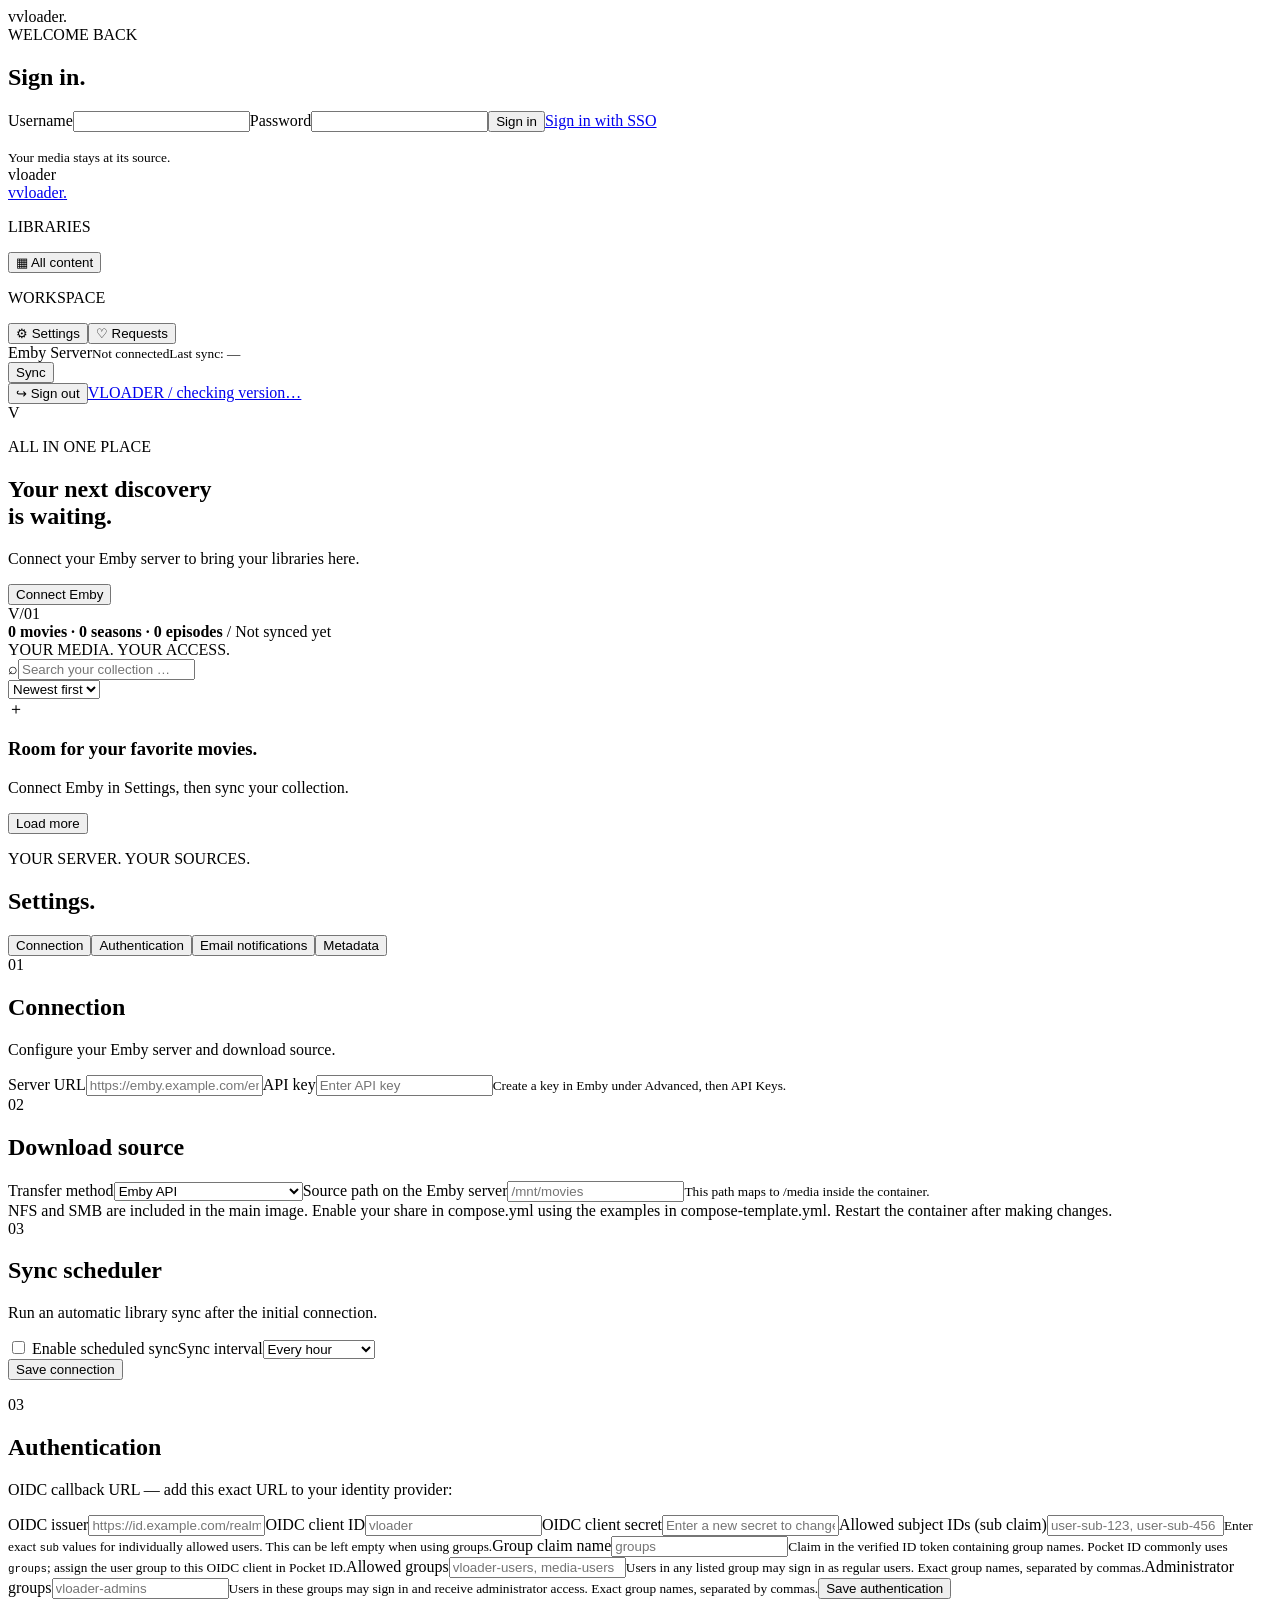
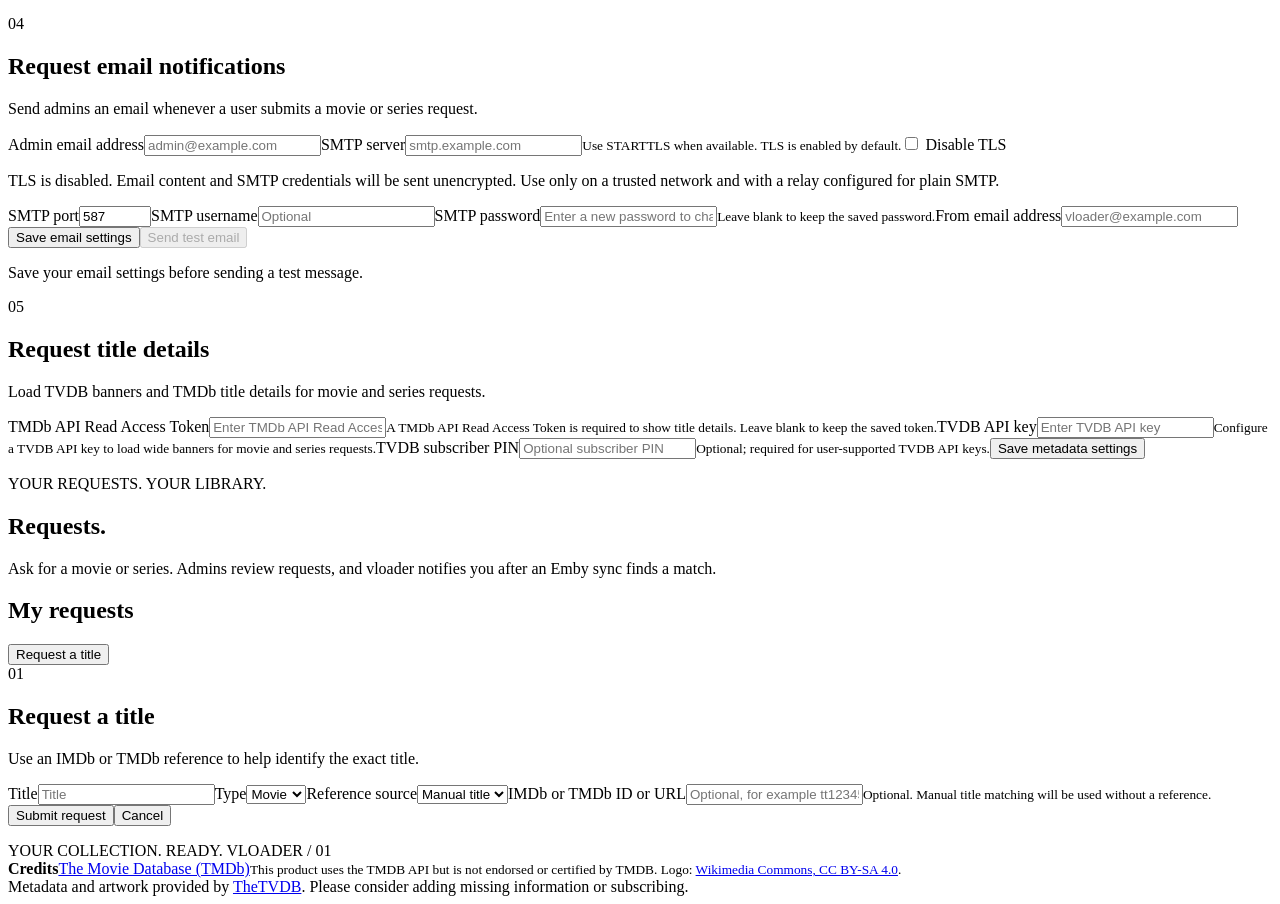
==== vloader/internal/app/web/index.html @ 92259d13 "feat: add TVDB banners to requests" ====
<!doctype html><html lang="en"><head><meta charset="utf-8"><meta name="viewport" content="width=device-width,initial-scale=1"><title>vloader · Your collection. Ready.</title><link rel="stylesheet" href="/style.css"><script src="/app.js" defer></script></head><body>
<section id="login" class="login"><div class="login-brand"><span class="mark">v</span><span>vloader<span class="dot">.</span></span></div><form id="login-form" class="login-card"><span class="eyebrow">WELCOME BACK</span><h2>Sign in.</h2><label data-local-auth>Username<input name="Username" autocomplete="username" required></label><label data-local-auth>Password<input name="Password" type="password" autocomplete="current-password" required></label><button data-local-auth class="primary" type="submit">Sign in</button><a id="oidc" class="button secondary hidden" href="/auth/oidc">Sign in with SSO</a><p id="login-error" role="alert"></p><small>Your media stays at its source.</small></form><footer>vloader</footer></section>
<div id="shell" class="hidden"><aside><a class="brand" href="/"><span class="mark">v</span>vloader<span class="dot">.</span></a><p class="eyebrow nav-label">LIBRARIES</p><button class="nav active" id="all-content-nav">▦ <span>All content</span></button><div id="libraries"></div><p class="eyebrow nav-label">WORKSPACE</p><button class="nav" id="settings-nav">⚙ <span>Settings</span></button><button class="nav" id="wishes-nav">♡ <span>Requests</span><span id="wishes-badge" class="nav-badge hidden"></span></button><div class="side-bottom"><div class="connection"><span class="status-dot"></span><div>Emby Server<small id="connection-status">Not connected</small><small id="last-sync">Last sync: —</small></div></div><div class="sync-box"><button id="sync" class="secondary hidden">Sync</button></div><button id="logout" class="nav">↪ <span>Sign out</span></button><a id="app-version" class="app-version" href="https://github.com/TheTaran/vloader/releases/latest" target="_blank" rel="noopener noreferrer">VLOADER / checking version…</a></div></aside><main><header><div class="header-right"><span id="user"></span><span class="avatar">V</span></div></header>
<section id="collection"><div id="hero" class="hero hidden"><div class="hero-content"><p class="eyebrow">ALL IN ONE PLACE</p><h2>Your next discovery<br>is waiting.</h2><p id="hero-copy">Connect your Emby server to bring your libraries here.</p><button id="hero-action" class="primary">Connect Emby</button></div><div class="hero-number">V<span>/</span>01</div></div><div class="collection-meta"><div><strong id="item-count">0 movies · 0 seasons · 0 episodes</strong> <span class="divider">/</span> <span id="updated">Not synced yet</span></div><span class="eyebrow">YOUR MEDIA. YOUR ACCESS.</span></div><div class="toolbar"><div class="search"><span>⌕</span><input id="search" aria-label="Search titles" placeholder="Search your collection …"></div><select id="sort" aria-label="Sort order"><option value="year">Newest first</option><option value="name">Title A–Z</option><option value="rating">Top rated</option></select></div><div id="grid" class="grid"></div><div id="empty" class="empty"><span>＋</span><h3>Room for your favorite movies.</h3><p>Connect Emby in Settings, then sync your collection.</p></div><button id="more" class="secondary hidden">Load more</button></section>
<section id="settings" class="hidden"><div class="heading"><div><p class="eyebrow">YOUR SERVER. YOUR SOURCES.</p><h1>Settings<span class="dot">.</span></h1></div></div><nav class="settings-tabs" role="tablist" aria-label="Settings sections"><button class="settings-tab active" type="button" role="tab" aria-selected="true" aria-controls="settings-form" data-settings-tab="settings-form">Connection</button><button class="settings-tab" type="button" role="tab" aria-selected="false" aria-controls="oidc-form" data-settings-tab="oidc-form">Authentication</button><button class="settings-tab" type="button" role="tab" aria-selected="false" aria-controls="notifications-form" data-settings-tab="notifications-form">Email notifications</button><button class="settings-tab" type="button" role="tab" aria-selected="false" aria-controls="metadata-form" data-settings-tab="metadata-form">Metadata</button></nav><form id="settings-form" class="settings-card settings-panel" role="tabpanel" data-settings-panel="settings-form"><div><span class="section-number">01</span><h2>Connection</h2><p>Configure your Emby server and download source.</p></div><label>Server URL<input name="EmbyURL" type="url" placeholder="https://emby.example.com/emby" required></label><label>API key<input name="APIKey" type="password" autocomplete="new-password" placeholder="Enter API key"><small id="key-help">Create a key in Emby under Advanced, then API Keys.</small></label><div><span class="section-number">02</span><h2>Download source</h2></div><label>Transfer method<select name="SourceMode"><option value="emby">Emby API</option><option value="mount">NFS / SMB · mounted share</option></select></label><label>Source path on the Emby server<input name="SourcePrefix" placeholder="/mnt/movies" required><small>This path maps to /media inside the container.</small></label><div class="note">NFS and SMB are included in the main image. Enable your share in compose.yml using the examples in compose-template.yml. Restart the container after making changes.</div><div class="scheduler"><div><span class="section-number">03</span><h2>Sync scheduler</h2><p>Run an automatic library sync after the initial connection.</p></div><label><input name="SyncEnabled" type="checkbox"> Enable scheduled sync</label><label>Sync interval<select name="SyncIntervalMinutes"><option value="60">Every hour</option><option value="360">Every 6 hours</option><option value="720">Every 12 hours</option><option value="1440">Every 24 hours</option></select></label></div><button class="primary" type="submit">Save connection</button><p id="settings-result" role="status"></p></form><form id="oidc-form" class="settings-card settings-panel hidden" role="tabpanel" data-settings-panel="oidc-form"><div><span class="section-number">03</span><h2>Authentication</h2><p id="local-auth-status"></p></div><p class="note oidc-callback-note">OIDC callback URL — add this exact URL to your identity provider:<br><code id="oidc-callback-url"></code></p><label>OIDC issuer<input name="OIDCIssuer" type="url" placeholder="https://id.example.com/realms/media"></label><label>OIDC client ID<input name="OIDCClientID" autocomplete="off" placeholder="vloader"></label><label>OIDC client secret<input name="OIDCClientSecret" type="password" autocomplete="new-password" placeholder="Enter a new secret to change it"><small id="oidc-secret-help"></small></label><label>Allowed subject IDs (sub claim)<input name="OIDCAllowedSubjects" autocomplete="off" placeholder="user-sub-123, user-sub-456"><small>Enter exact <code>sub</code> values for individually allowed users. This can be left empty when using groups.</small></label><label>Group claim name<input name="OIDCGroupsClaim" autocomplete="off" placeholder="groups"><small>Claim in the verified ID token containing group names. Pocket ID commonly uses <code>groups</code>; assign the user group to this OIDC client in Pocket ID.</small></label><label>Allowed groups<input name="OIDCAllowedGroups" autocomplete="off" placeholder="vloader-users, media-users"><small>Users in any listed group may sign in as regular users. Exact group names, separated by commas.</small></label><label>Administrator groups<input name="OIDCAdminGroups" autocomplete="off" placeholder="vloader-admins"><small>Users in these groups may sign in and receive administrator access. Exact group names, separated by commas.</small></label><button class="primary" type="submit">Save authentication</button><p id="oidc-result" role="status"></p></form><form id="notifications-form" class="settings-card settings-panel hidden" role="tabpanel" data-settings-panel="notifications-form"><div><span class="section-number">04</span><h2>Request email notifications</h2><p>Send admins an email whenever a user submits a movie or series request.</p></div><label>Admin email address<input name="AdminEmail" type="email" required placeholder="admin@example.com"></label><label>SMTP server<input name="SMTPHost" required placeholder="smtp.example.com"><small>Use STARTTLS when available. TLS is enabled by default.</small></label><label class="toggle"><input name="SMTPDisableTLS" type="checkbox"> Disable TLS</label><p id="smtp-tls-warning" class="note warning hidden">TLS is disabled. Email content and SMTP credentials will be sent unencrypted. Use only on a trusted network and with a relay configured for plain SMTP.</p><label>SMTP port<input name="SMTPPort" type="number" min="1" max="65535" value="587" required></label><label>SMTP username<input name="SMTPUsername" autocomplete="username" placeholder="Optional"></label><label>SMTP password<input name="SMTPPassword" type="password" autocomplete="new-password" placeholder="Enter a new password to change it"><small id="smtp-password-help">Leave blank to keep the saved password.</small></label><label>From email address<input name="SMTPFrom" type="email" required placeholder="vloader@example.com"></label><button class="primary" type="submit">Save email settings</button><button class="secondary" id="email-test" type="button" disabled>Send test email</button><p class="note">Save your email settings before sending a test message.</p><p id="notifications-result" role="status"></p></form><form id="metadata-form" class="settings-card settings-panel hidden" role="tabpanel" data-settings-panel="metadata-form"><div><span class="section-number">05</span><h2>Request title details</h2><p>Load TVDB banners and TMDb title details for movie and series requests.</p></div><label>TMDb API Read Access Token<input name="TMDBAPIKey" type="password" autocomplete="new-password" placeholder="Enter TMDb API Read Access Token"><small id="tmdb-key-help">A TMDb API Read Access Token is required to show title details. Leave blank to keep the saved token.</small></label><label>TVDB API key<input name="TVDBAPIKey" type="password" autocomplete="new-password" placeholder="Enter TVDB API key"><small id="tvdb-key-help">Configure a TVDB API key to load wide banners for movie and series requests.</small></label><label>TVDB subscriber PIN<input name="TVDBPIN" type="password" autocomplete="new-password" placeholder="Optional subscriber PIN"><small id="tvdb-pin-help">Optional; required for user-supported TVDB API keys.</small></label><button class="primary" type="submit">Save metadata settings</button><p id="metadata-result" role="status"></p></form></section><section id="wishes" class="hidden"><div class="heading"><div><p class="eyebrow">YOUR REQUESTS. YOUR LIBRARY.</p><h1>Requests<span class="dot">.</span></h1><p>Ask for a movie or series. Admins review requests, and vloader notifies you after an Emby sync finds a match.</p></div></div><div class="wish-list-panel"><h2 id="wish-list-heading">My requests</h2><p id="request-metadata-note" class="note hidden"></p><div id="wishes-list"></div></div><button id="new-request" class="primary hidden" type="button">Request a title</button><form id="wish-form" class="settings-card hidden"><div><span class="section-number">01</span><h2>Request a title</h2><p>Use an IMDb or TMDb reference to help identify the exact title.</p></div><label>Title<input name="title" maxlength="180" required placeholder="Title"></label><label>Type<select name="type"><option value="Movie">Movie</option><option value="Series">Series</option></select></label><label>Reference source<select name="source"><option value="manual">Manual title</option><option value="imdb">IMDb</option><option value="tmdb">TMDb</option></select></label><label>IMDb or TMDb ID or URL<input name="externalId" placeholder="Optional, for example tt1234567"><small id="wish-source-help">Optional. Manual title matching will be used without a reference.</small></label><button class="primary" type="submit">Submit request</button><button id="cancel-request" class="secondary" type="button">Cancel</button><p id="wish-result" role="status"></p></form></section><footer>YOUR COLLECTION. READY. <span>VLOADER / 01</span></footer><div id="tmdb-attribution" class="tmdb-attribution hidden"><strong class="tmdb-credit-heading">Credits</strong><a class="tmdb-logo-link" href="https://www.themoviedb.org" target="_blank" rel="noopener noreferrer"><img src="/tmdb-logo.svg" alt=""><span>The Movie Database (TMDb)</span></a><small>This product uses the TMDB API but is not endorsed or certified by TMDB. Logo: <a href="https://commons.wikimedia.org/wiki/File:Tmdb.new.logo.svg" target="_blank" rel="noopener noreferrer">Wikimedia Commons, CC BY-SA 4.0</a>.</small></div><div id="tvdb-attribution" class="tvdb-attribution hidden">Metadata and artwork provided by <a href="https://thetvdb.com" target="_blank" rel="noopener noreferrer">TheTVDB</a>. Please consider adding missing information or subscribing.</div></main></div>
<dialog id="detail"><button id="close-detail" class="close" aria-label="Close">×</button><div id="detail-content"></div></dialog><div id="toast" role="status" class="toast hidden"></div></body></html>
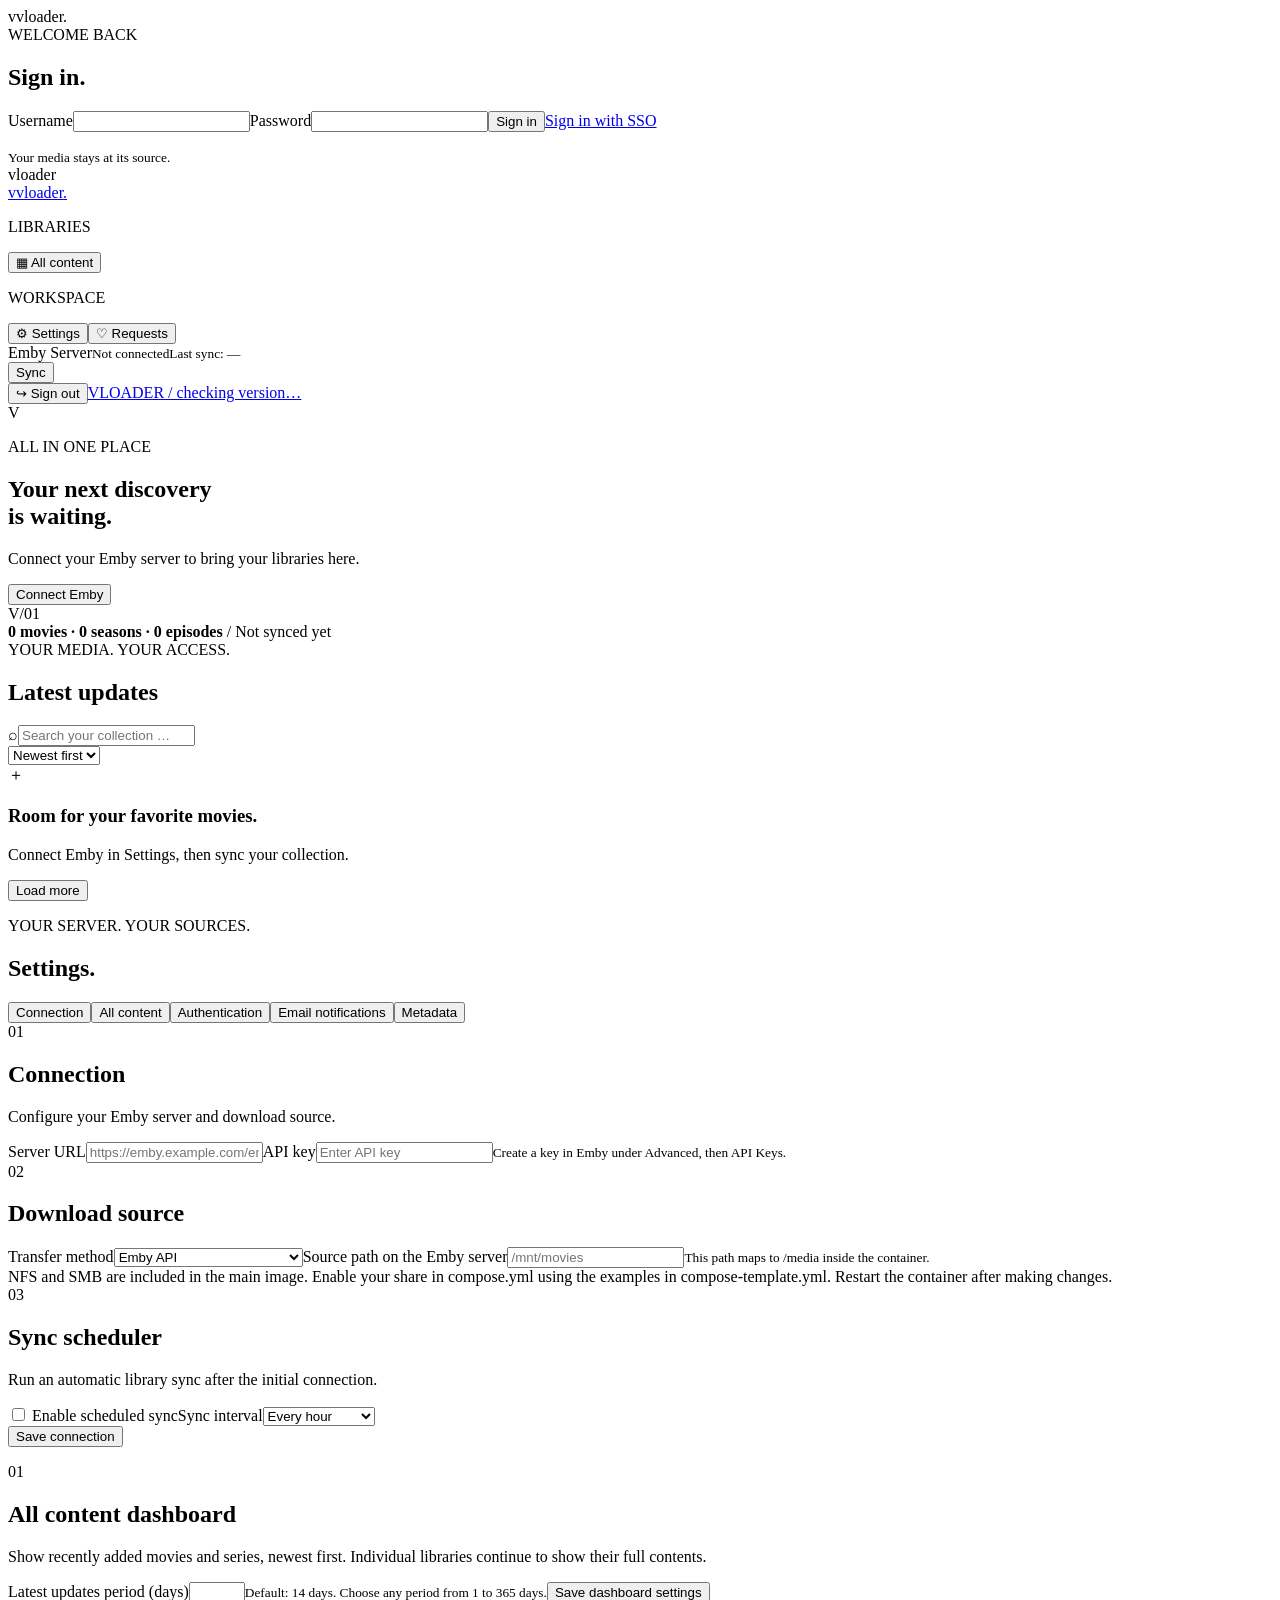
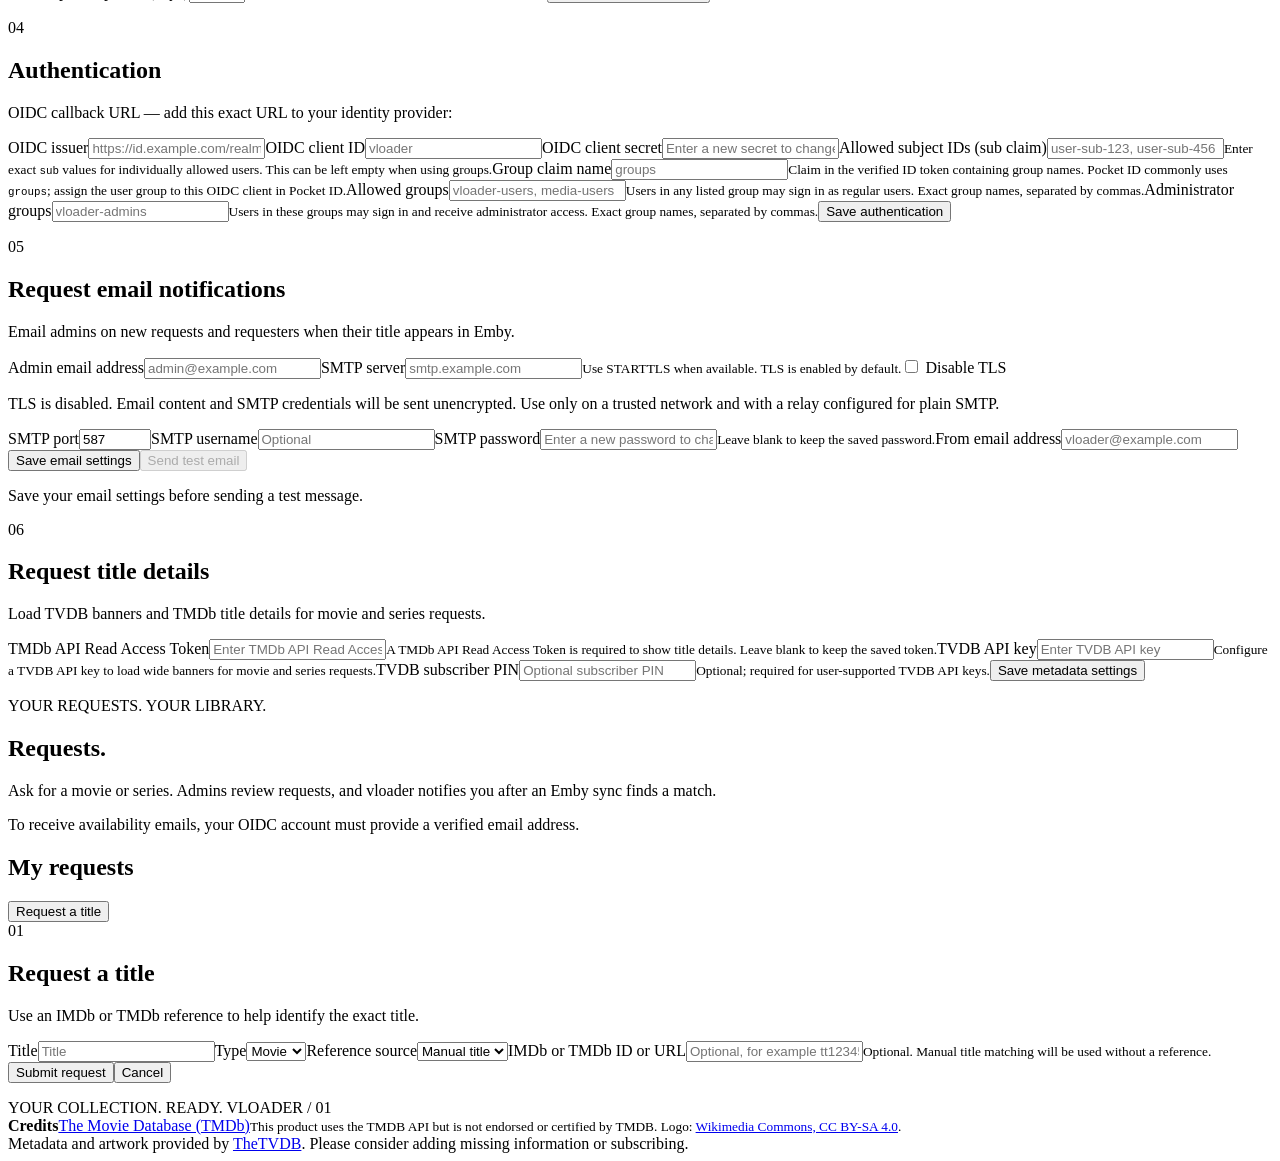
==== commit d2bc3b84: "feat: add latest content dashboard and requester alerts" ====
--- a/vloader/internal/app/web/index.html
+++ b/vloader/internal/app/web/index.html
@@ -1,6 +1,6 @@
 <!doctype html><html lang="en"><head><meta charset="utf-8"><meta name="viewport" content="width=device-width,initial-scale=1"><title>vloader · Your collection. Ready.</title><link rel="stylesheet" href="/style.css"><script src="/app.js" defer></script></head><body>
 <section id="login" class="login"><div class="login-brand"><span class="mark">v</span><span>vloader<span class="dot">.</span></span></div><form id="login-form" class="login-card"><span class="eyebrow">WELCOME BACK</span><h2>Sign in.</h2><label data-local-auth>Username<input name="Username" autocomplete="username" required></label><label data-local-auth>Password<input name="Password" type="password" autocomplete="current-password" required></label><button data-local-auth class="primary" type="submit">Sign in</button><a id="oidc" class="button secondary hidden" href="/auth/oidc">Sign in with SSO</a><p id="login-error" role="alert"></p><small>Your media stays at its source.</small></form><footer>vloader</footer></section>
 <div id="shell" class="hidden"><aside><a class="brand" href="/"><span class="mark">v</span>vloader<span class="dot">.</span></a><p class="eyebrow nav-label">LIBRARIES</p><button class="nav active" id="all-content-nav">▦ <span>All content</span></button><div id="libraries"></div><p class="eyebrow nav-label">WORKSPACE</p><button class="nav" id="settings-nav">⚙ <span>Settings</span></button><button class="nav" id="wishes-nav">♡ <span>Requests</span><span id="wishes-badge" class="nav-badge hidden"></span></button><div class="side-bottom"><div class="connection"><span class="status-dot"></span><div>Emby Server<small id="connection-status">Not connected</small><small id="last-sync">Last sync: —</small></div></div><div class="sync-box"><button id="sync" class="secondary hidden">Sync</button></div><button id="logout" class="nav">↪ <span>Sign out</span></button><a id="app-version" class="app-version" href="https://github.com/TheTaran/vloader/releases/latest" target="_blank" rel="noopener noreferrer">VLOADER / checking version…</a></div></aside><main><header><div class="header-right"><span id="user"></span><span class="avatar">V</span></div></header>
-<section id="collection"><div id="hero" class="hero hidden"><div class="hero-content"><p class="eyebrow">ALL IN ONE PLACE</p><h2>Your next discovery<br>is waiting.</h2><p id="hero-copy">Connect your Emby server to bring your libraries here.</p><button id="hero-action" class="primary">Connect Emby</button></div><div class="hero-number">V<span>/</span>01</div></div><div class="collection-meta"><div><strong id="item-count">0 movies · 0 seasons · 0 episodes</strong> <span class="divider">/</span> <span id="updated">Not synced yet</span></div><span class="eyebrow">YOUR MEDIA. YOUR ACCESS.</span></div><div class="toolbar"><div class="search"><span>⌕</span><input id="search" aria-label="Search titles" placeholder="Search your collection …"></div><select id="sort" aria-label="Sort order"><option value="year">Newest first</option><option value="name">Title A–Z</option><option value="rating">Top rated</option></select></div><div id="grid" class="grid"></div><div id="empty" class="empty"><span>＋</span><h3>Room for your favorite movies.</h3><p>Connect Emby in Settings, then sync your collection.</p></div><button id="more" class="secondary hidden">Load more</button></section>
-<section id="settings" class="hidden"><div class="heading"><div><p class="eyebrow">YOUR SERVER. YOUR SOURCES.</p><h1>Settings<span class="dot">.</span></h1></div></div><nav class="settings-tabs" role="tablist" aria-label="Settings sections"><button class="settings-tab active" type="button" role="tab" aria-selected="true" aria-controls="settings-form" data-settings-tab="settings-form">Connection</button><button class="settings-tab" type="button" role="tab" aria-selected="false" aria-controls="oidc-form" data-settings-tab="oidc-form">Authentication</button><button class="settings-tab" type="button" role="tab" aria-selected="false" aria-controls="notifications-form" data-settings-tab="notifications-form">Email notifications</button><button class="settings-tab" type="button" role="tab" aria-selected="false" aria-controls="metadata-form" data-settings-tab="metadata-form">Metadata</button></nav><form id="settings-form" class="settings-card settings-panel" role="tabpanel" data-settings-panel="settings-form"><div><span class="section-number">01</span><h2>Connection</h2><p>Configure your Emby server and download source.</p></div><label>Server URL<input name="EmbyURL" type="url" placeholder="https://emby.example.com/emby" required></label><label>API key<input name="APIKey" type="password" autocomplete="new-password" placeholder="Enter API key"><small id="key-help">Create a key in Emby under Advanced, then API Keys.</small></label><div><span class="section-number">02</span><h2>Download source</h2></div><label>Transfer method<select name="SourceMode"><option value="emby">Emby API</option><option value="mount">NFS / SMB · mounted share</option></select></label><label>Source path on the Emby server<input name="SourcePrefix" placeholder="/mnt/movies" required><small>This path maps to /media inside the container.</small></label><div class="note">NFS and SMB are included in the main image. Enable your share in compose.yml using the examples in compose-template.yml. Restart the container after making changes.</div><div class="scheduler"><div><span class="section-number">03</span><h2>Sync scheduler</h2><p>Run an automatic library sync after the initial connection.</p></div><label><input name="SyncEnabled" type="checkbox"> Enable scheduled sync</label><label>Sync interval<select name="SyncIntervalMinutes"><option value="60">Every hour</option><option value="360">Every 6 hours</option><option value="720">Every 12 hours</option><option value="1440">Every 24 hours</option></select></label></div><button class="primary" type="submit">Save connection</button><p id="settings-result" role="status"></p></form><form id="oidc-form" class="settings-card settings-panel hidden" role="tabpanel" data-settings-panel="oidc-form"><div><span class="section-number">03</span><h2>Authentication</h2><p id="local-auth-status"></p></div><p class="note oidc-callback-note">OIDC callback URL — add this exact URL to your identity provider:<br><code id="oidc-callback-url"></code></p><label>OIDC issuer<input name="OIDCIssuer" type="url" placeholder="https://id.example.com/realms/media"></label><label>OIDC client ID<input name="OIDCClientID" autocomplete="off" placeholder="vloader"></label><label>OIDC client secret<input name="OIDCClientSecret" type="password" autocomplete="new-password" placeholder="Enter a new secret to change it"><small id="oidc-secret-help"></small></label><label>Allowed subject IDs (sub claim)<input name="OIDCAllowedSubjects" autocomplete="off" placeholder="user-sub-123, user-sub-456"><small>Enter exact <code>sub</code> values for individually allowed users. This can be left empty when using groups.</small></label><label>Group claim name<input name="OIDCGroupsClaim" autocomplete="off" placeholder="groups"><small>Claim in the verified ID token containing group names. Pocket ID commonly uses <code>groups</code>; assign the user group to this OIDC client in Pocket ID.</small></label><label>Allowed groups<input name="OIDCAllowedGroups" autocomplete="off" placeholder="vloader-users, media-users"><small>Users in any listed group may sign in as regular users. Exact group names, separated by commas.</small></label><label>Administrator groups<input name="OIDCAdminGroups" autocomplete="off" placeholder="vloader-admins"><small>Users in these groups may sign in and receive administrator access. Exact group names, separated by commas.</small></label><button class="primary" type="submit">Save authentication</button><p id="oidc-result" role="status"></p></form><form id="notifications-form" class="settings-card settings-panel hidden" role="tabpanel" data-settings-panel="notifications-form"><div><span class="section-number">04</span><h2>Request email notifications</h2><p>Send admins an email whenever a user submits a movie or series request.</p></div><label>Admin email address<input name="AdminEmail" type="email" required placeholder="admin@example.com"></label><label>SMTP server<input name="SMTPHost" required placeholder="smtp.example.com"><small>Use STARTTLS when available. TLS is enabled by default.</small></label><label class="toggle"><input name="SMTPDisableTLS" type="checkbox"> Disable TLS</label><p id="smtp-tls-warning" class="note warning hidden">TLS is disabled. Email content and SMTP credentials will be sent unencrypted. Use only on a trusted network and with a relay configured for plain SMTP.</p><label>SMTP port<input name="SMTPPort" type="number" min="1" max="65535" value="587" required></label><label>SMTP username<input name="SMTPUsername" autocomplete="username" placeholder="Optional"></label><label>SMTP password<input name="SMTPPassword" type="password" autocomplete="new-password" placeholder="Enter a new password to change it"><small id="smtp-password-help">Leave blank to keep the saved password.</small></label><label>From email address<input name="SMTPFrom" type="email" required placeholder="vloader@example.com"></label><button class="primary" type="submit">Save email settings</button><button class="secondary" id="email-test" type="button" disabled>Send test email</button><p class="note">Save your email settings before sending a test message.</p><p id="notifications-result" role="status"></p></form><form id="metadata-form" class="settings-card settings-panel hidden" role="tabpanel" data-settings-panel="metadata-form"><div><span class="section-number">05</span><h2>Request title details</h2><p>Load TVDB banners and TMDb title details for movie and series requests.</p></div><label>TMDb API Read Access Token<input name="TMDBAPIKey" type="password" autocomplete="new-password" placeholder="Enter TMDb API Read Access Token"><small id="tmdb-key-help">A TMDb API Read Access Token is required to show title details. Leave blank to keep the saved token.</small></label><label>TVDB API key<input name="TVDBAPIKey" type="password" autocomplete="new-password" placeholder="Enter TVDB API key"><small id="tvdb-key-help">Configure a TVDB API key to load wide banners for movie and series requests.</small></label><label>TVDB subscriber PIN<input name="TVDBPIN" type="password" autocomplete="new-password" placeholder="Optional subscriber PIN"><small id="tvdb-pin-help">Optional; required for user-supported TVDB API keys.</small></label><button class="primary" type="submit">Save metadata settings</button><p id="metadata-result" role="status"></p></form></section><section id="wishes" class="hidden"><div class="heading"><div><p class="eyebrow">YOUR REQUESTS. YOUR LIBRARY.</p><h1>Requests<span class="dot">.</span></h1><p>Ask for a movie or series. Admins review requests, and vloader notifies you after an Emby sync finds a match.</p></div></div><div class="wish-list-panel"><h2 id="wish-list-heading">My requests</h2><p id="request-metadata-note" class="note hidden"></p><div id="wishes-list"></div></div><button id="new-request" class="primary hidden" type="button">Request a title</button><form id="wish-form" class="settings-card hidden"><div><span class="section-number">01</span><h2>Request a title</h2><p>Use an IMDb or TMDb reference to help identify the exact title.</p></div><label>Title<input name="title" maxlength="180" required placeholder="Title"></label><label>Type<select name="type"><option value="Movie">Movie</option><option value="Series">Series</option></select></label><label>Reference source<select name="source"><option value="manual">Manual title</option><option value="imdb">IMDb</option><option value="tmdb">TMDb</option></select></label><label>IMDb or TMDb ID or URL<input name="externalId" placeholder="Optional, for example tt1234567"><small id="wish-source-help">Optional. Manual title matching will be used without a reference.</small></label><button class="primary" type="submit">Submit request</button><button id="cancel-request" class="secondary" type="button">Cancel</button><p id="wish-result" role="status"></p></form></section><footer>YOUR COLLECTION. READY. <span>VLOADER / 01</span></footer><div id="tmdb-attribution" class="tmdb-attribution hidden"><strong class="tmdb-credit-heading">Credits</strong><a class="tmdb-logo-link" href="https://www.themoviedb.org" target="_blank" rel="noopener noreferrer"><img src="/tmdb-logo.svg" alt=""><span>The Movie Database (TMDb)</span></a><small>This product uses the TMDB API but is not endorsed or certified by TMDB. Logo: <a href="https://commons.wikimedia.org/wiki/File:Tmdb.new.logo.svg" target="_blank" rel="noopener noreferrer">Wikimedia Commons, CC BY-SA 4.0</a>.</small></div><div id="tvdb-attribution" class="tvdb-attribution hidden">Metadata and artwork provided by <a href="https://thetvdb.com" target="_blank" rel="noopener noreferrer">TheTVDB</a>. Please consider adding missing information or subscribing.</div></main></div>
+<section id="collection"><div id="hero" class="hero hidden"><div class="hero-content"><p class="eyebrow">ALL IN ONE PLACE</p><h2>Your next discovery<br>is waiting.</h2><p id="hero-copy">Connect your Emby server to bring your libraries here.</p><button id="hero-action" class="primary">Connect Emby</button></div><div class="hero-number">V<span>/</span>01</div></div><div class="collection-meta"><div><strong id="item-count">0 movies · 0 seasons · 0 episodes</strong> <span class="divider">/</span> <span id="updated">Not synced yet</span></div><span class="eyebrow">YOUR MEDIA. YOUR ACCESS.</span></div><h2 id="collection-title" class="collection-title">Latest updates</h2><div class="toolbar"><div class="search"><span>⌕</span><input id="search" aria-label="Search titles" placeholder="Search your collection …"></div><select id="sort" aria-label="Sort order"><option value="year">Newest first</option><option value="name">Title A–Z</option><option value="rating">Top rated</option></select></div><div id="grid" class="grid"></div><div id="empty" class="empty"><span>＋</span><h3>Room for your favorite movies.</h3><p>Connect Emby in Settings, then sync your collection.</p></div><button id="more" class="secondary hidden">Load more</button></section>
+<section id="settings" class="hidden"><div class="heading"><div><p class="eyebrow">YOUR SERVER. YOUR SOURCES.</p><h1>Settings<span class="dot">.</span></h1></div></div><nav class="settings-tabs" role="tablist" aria-label="Settings sections"><button class="settings-tab active" type="button" role="tab" aria-selected="true" aria-controls="settings-form" data-settings-tab="settings-form">Connection</button><button class="settings-tab" type="button" role="tab" aria-selected="false" aria-controls="dashboard-form" data-settings-tab="dashboard-form">All content</button><button class="settings-tab" type="button" role="tab" aria-selected="false" aria-controls="oidc-form" data-settings-tab="oidc-form">Authentication</button><button class="settings-tab" type="button" role="tab" aria-selected="false" aria-controls="notifications-form" data-settings-tab="notifications-form">Email notifications</button><button class="settings-tab" type="button" role="tab" aria-selected="false" aria-controls="metadata-form" data-settings-tab="metadata-form">Metadata</button></nav><form id="settings-form" class="settings-card settings-panel" role="tabpanel" data-settings-panel="settings-form"><div><span class="section-number">01</span><h2>Connection</h2><p>Configure your Emby server and download source.</p></div><label>Server URL<input name="EmbyURL" type="url" placeholder="https://emby.example.com/emby" required></label><label>API key<input name="APIKey" type="password" autocomplete="new-password" placeholder="Enter API key"><small id="key-help">Create a key in Emby under Advanced, then API Keys.</small></label><div><span class="section-number">02</span><h2>Download source</h2></div><label>Transfer method<select name="SourceMode"><option value="emby">Emby API</option><option value="mount">NFS / SMB · mounted share</option></select></label><label>Source path on the Emby server<input name="SourcePrefix" placeholder="/mnt/movies" required><small>This path maps to /media inside the container.</small></label><div class="note">NFS and SMB are included in the main image. Enable your share in compose.yml using the examples in compose-template.yml. Restart the container after making changes.</div><div class="scheduler"><div><span class="section-number">03</span><h2>Sync scheduler</h2><p>Run an automatic library sync after the initial connection.</p></div><label><input name="SyncEnabled" type="checkbox"> Enable scheduled sync</label><label>Sync interval<select name="SyncIntervalMinutes"><option value="60">Every hour</option><option value="360">Every 6 hours</option><option value="720">Every 12 hours</option><option value="1440">Every 24 hours</option></select></label></div><button class="primary" type="submit">Save connection</button><p id="settings-result" role="status"></p></form><form id="dashboard-form" class="settings-card settings-panel hidden" role="tabpanel" data-settings-panel="dashboard-form"><div><span class="section-number">01</span><h2>All content dashboard</h2><p>Show recently added movies and series, newest first. Individual libraries continue to show their full contents.</p></div><label>Latest updates period (days)<input name="LatestUpdatesDays" type="number" min="1" max="365" required><small>Default: 14 days. Choose any period from 1 to 365 days.</small></label><button class="primary" type="submit">Save dashboard settings</button><p id="dashboard-result" role="status"></p></form><form id="oidc-form" class="settings-card settings-panel hidden" role="tabpanel" data-settings-panel="oidc-form"><div><span class="section-number">04</span><h2>Authentication</h2><p id="local-auth-status"></p></div><p class="note oidc-callback-note">OIDC callback URL — add this exact URL to your identity provider:<br><code id="oidc-callback-url"></code></p><label>OIDC issuer<input name="OIDCIssuer" type="url" placeholder="https://id.example.com/realms/media"></label><label>OIDC client ID<input name="OIDCClientID" autocomplete="off" placeholder="vloader"></label><label>OIDC client secret<input name="OIDCClientSecret" type="password" autocomplete="new-password" placeholder="Enter a new secret to change it"><small id="oidc-secret-help"></small></label><label>Allowed subject IDs (sub claim)<input name="OIDCAllowedSubjects" autocomplete="off" placeholder="user-sub-123, user-sub-456"><small>Enter exact <code>sub</code> values for individually allowed users. This can be left empty when using groups.</small></label><label>Group claim name<input name="OIDCGroupsClaim" autocomplete="off" placeholder="groups"><small>Claim in the verified ID token containing group names. Pocket ID commonly uses <code>groups</code>; assign the user group to this OIDC client in Pocket ID.</small></label><label>Allowed groups<input name="OIDCAllowedGroups" autocomplete="off" placeholder="vloader-users, media-users"><small>Users in any listed group may sign in as regular users. Exact group names, separated by commas.</small></label><label>Administrator groups<input name="OIDCAdminGroups" autocomplete="off" placeholder="vloader-admins"><small>Users in these groups may sign in and receive administrator access. Exact group names, separated by commas.</small></label><button class="primary" type="submit">Save authentication</button><p id="oidc-result" role="status"></p></form><form id="notifications-form" class="settings-card settings-panel hidden" role="tabpanel" data-settings-panel="notifications-form"><div><span class="section-number">05</span><h2>Request email notifications</h2><p>Email admins on new requests and requesters when their title appears in Emby.</p></div><label>Admin email address<input name="AdminEmail" type="email" required placeholder="admin@example.com"></label><label>SMTP server<input name="SMTPHost" required placeholder="smtp.example.com"><small>Use STARTTLS when available. TLS is enabled by default.</small></label><label class="toggle"><input name="SMTPDisableTLS" type="checkbox"> Disable TLS</label><p id="smtp-tls-warning" class="note warning hidden">TLS is disabled. Email content and SMTP credentials will be sent unencrypted. Use only on a trusted network and with a relay configured for plain SMTP.</p><label>SMTP port<input name="SMTPPort" type="number" min="1" max="65535" value="587" required></label><label>SMTP username<input name="SMTPUsername" autocomplete="username" placeholder="Optional"></label><label>SMTP password<input name="SMTPPassword" type="password" autocomplete="new-password" placeholder="Enter a new password to change it"><small id="smtp-password-help">Leave blank to keep the saved password.</small></label><label>From email address<input name="SMTPFrom" type="email" required placeholder="vloader@example.com"></label><button class="primary" type="submit">Save email settings</button><button class="secondary" id="email-test" type="button" disabled>Send test email</button><p class="note">Save your email settings before sending a test message.</p><p id="notifications-result" role="status"></p></form><form id="metadata-form" class="settings-card settings-panel hidden" role="tabpanel" data-settings-panel="metadata-form"><div><span class="section-number">06</span><h2>Request title details</h2><p>Load TVDB banners and TMDb title details for movie and series requests.</p></div><label>TMDb API Read Access Token<input name="TMDBAPIKey" type="password" autocomplete="new-password" placeholder="Enter TMDb API Read Access Token"><small id="tmdb-key-help">A TMDb API Read Access Token is required to show title details. Leave blank to keep the saved token.</small></label><label>TVDB API key<input name="TVDBAPIKey" type="password" autocomplete="new-password" placeholder="Enter TVDB API key"><small id="tvdb-key-help">Configure a TVDB API key to load wide banners for movie and series requests.</small></label><label>TVDB subscriber PIN<input name="TVDBPIN" type="password" autocomplete="new-password" placeholder="Optional subscriber PIN"><small id="tvdb-pin-help">Optional; required for user-supported TVDB API keys.</small></label><button class="primary" type="submit">Save metadata settings</button><p id="metadata-result" role="status"></p></form></section><section id="wishes" class="hidden"><div class="heading"><div><p class="eyebrow">YOUR REQUESTS. YOUR LIBRARY.</p><h1>Requests<span class="dot">.</span></h1><p>Ask for a movie or series. Admins review requests, and vloader notifies you after an Emby sync finds a match.</p><p id="request-email-note" class="note hidden">To receive availability emails, your OIDC account must provide a verified email address.</p></div></div><div class="wish-list-panel"><h2 id="wish-list-heading">My requests</h2><p id="request-metadata-note" class="note hidden"></p><div id="wishes-list"></div></div><button id="new-request" class="primary hidden" type="button">Request a title</button><form id="wish-form" class="settings-card hidden"><div><span class="section-number">01</span><h2>Request a title</h2><p>Use an IMDb or TMDb reference to help identify the exact title.</p></div><label>Title<input name="title" maxlength="180" required placeholder="Title"></label><label>Type<select name="type"><option value="Movie">Movie</option><option value="Series">Series</option></select></label><label>Reference source<select name="source"><option value="manual">Manual title</option><option value="imdb">IMDb</option><option value="tmdb">TMDb</option></select></label><label>IMDb or TMDb ID or URL<input name="externalId" placeholder="Optional, for example tt1234567"><small id="wish-source-help">Optional. Manual title matching will be used without a reference.</small></label><button class="primary" type="submit">Submit request</button><button id="cancel-request" class="secondary" type="button">Cancel</button><p id="wish-result" role="status"></p></form></section><footer>YOUR COLLECTION. READY. <span>VLOADER / 01</span></footer><div id="tmdb-attribution" class="tmdb-attribution hidden"><strong class="tmdb-credit-heading">Credits</strong><a class="tmdb-logo-link" href="https://www.themoviedb.org" target="_blank" rel="noopener noreferrer"><img src="/tmdb-logo.svg" alt=""><span>The Movie Database (TMDb)</span></a><small>This product uses the TMDB API but is not endorsed or certified by TMDB. Logo: <a href="https://commons.wikimedia.org/wiki/File:Tmdb.new.logo.svg" target="_blank" rel="noopener noreferrer">Wikimedia Commons, CC BY-SA 4.0</a>.</small></div><div id="tvdb-attribution" class="tvdb-attribution hidden">Metadata and artwork provided by <a href="https://thetvdb.com" target="_blank" rel="noopener noreferrer">TheTVDB</a>. Please consider adding missing information or subscribing.</div></main></div>
 <dialog id="detail"><button id="close-detail" class="close" aria-label="Close">×</button><div id="detail-content"></div></dialog><div id="toast" role="status" class="toast hidden"></div></body></html>
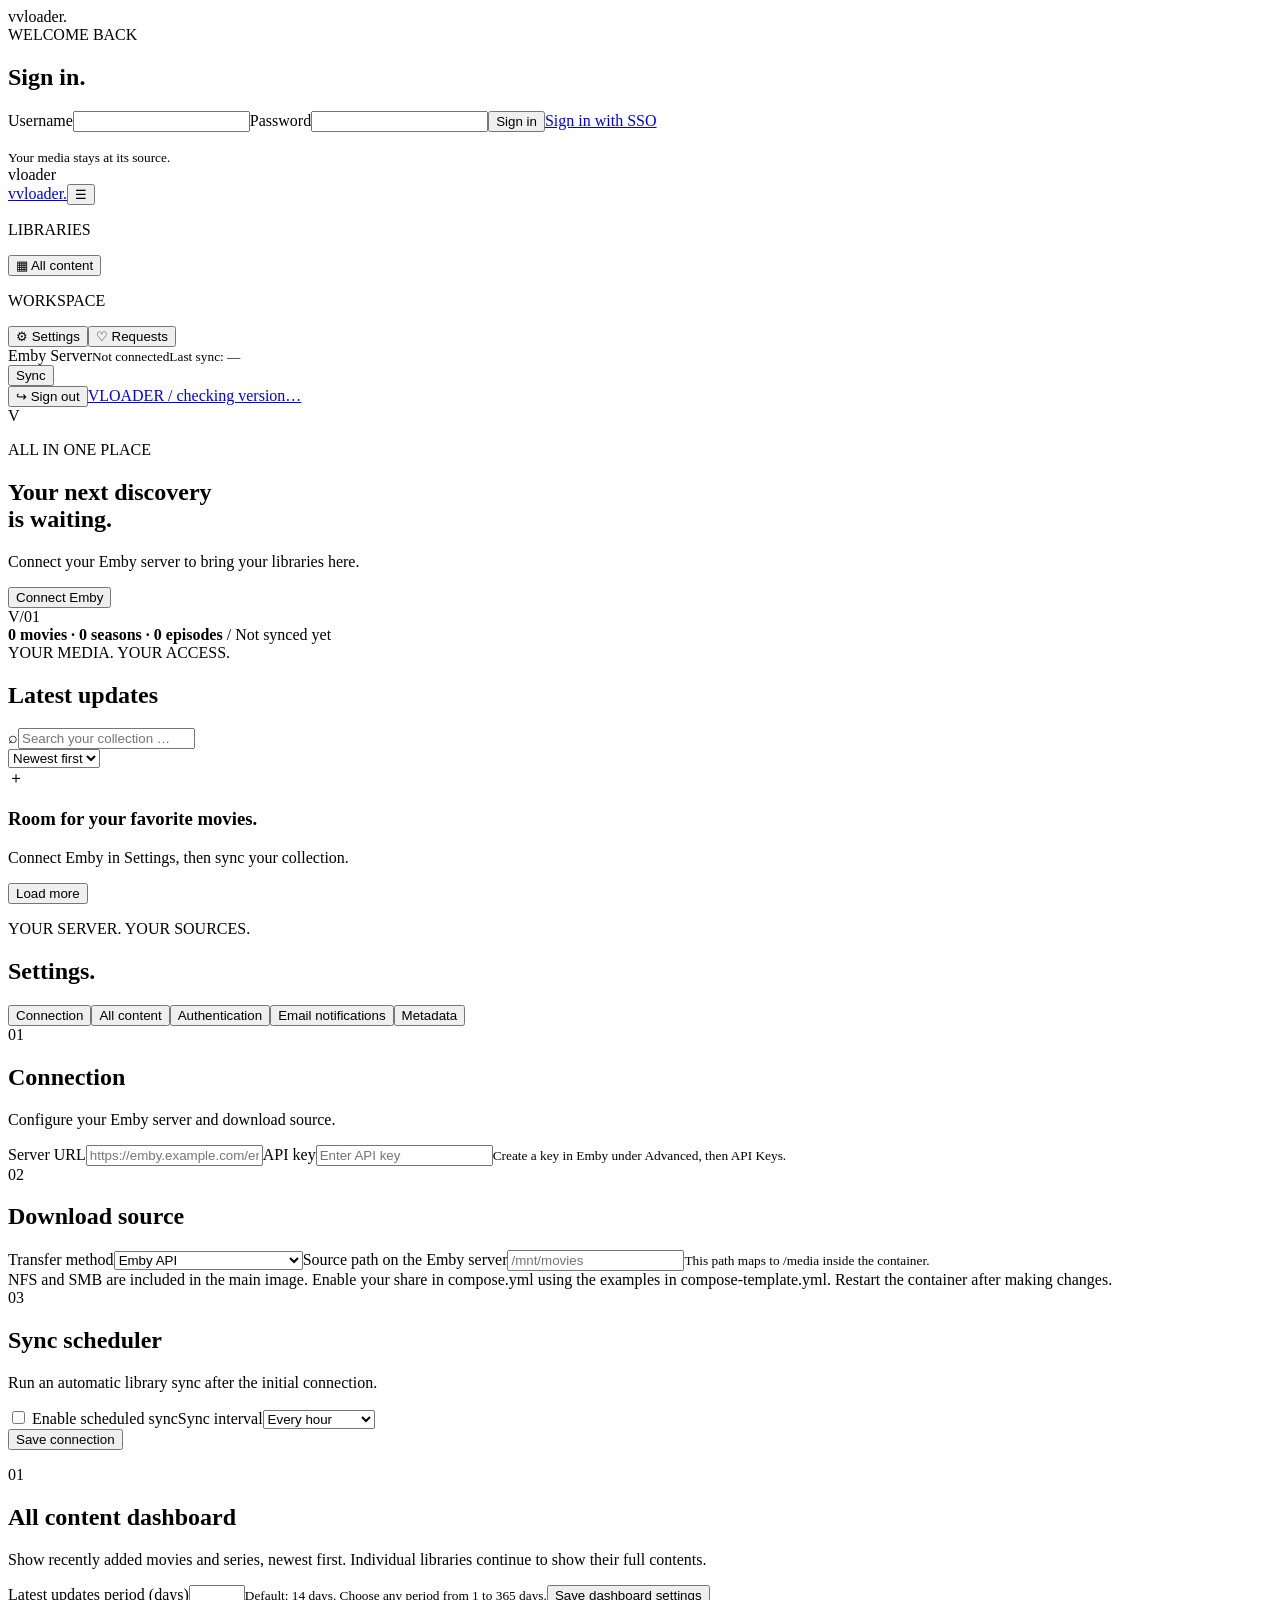
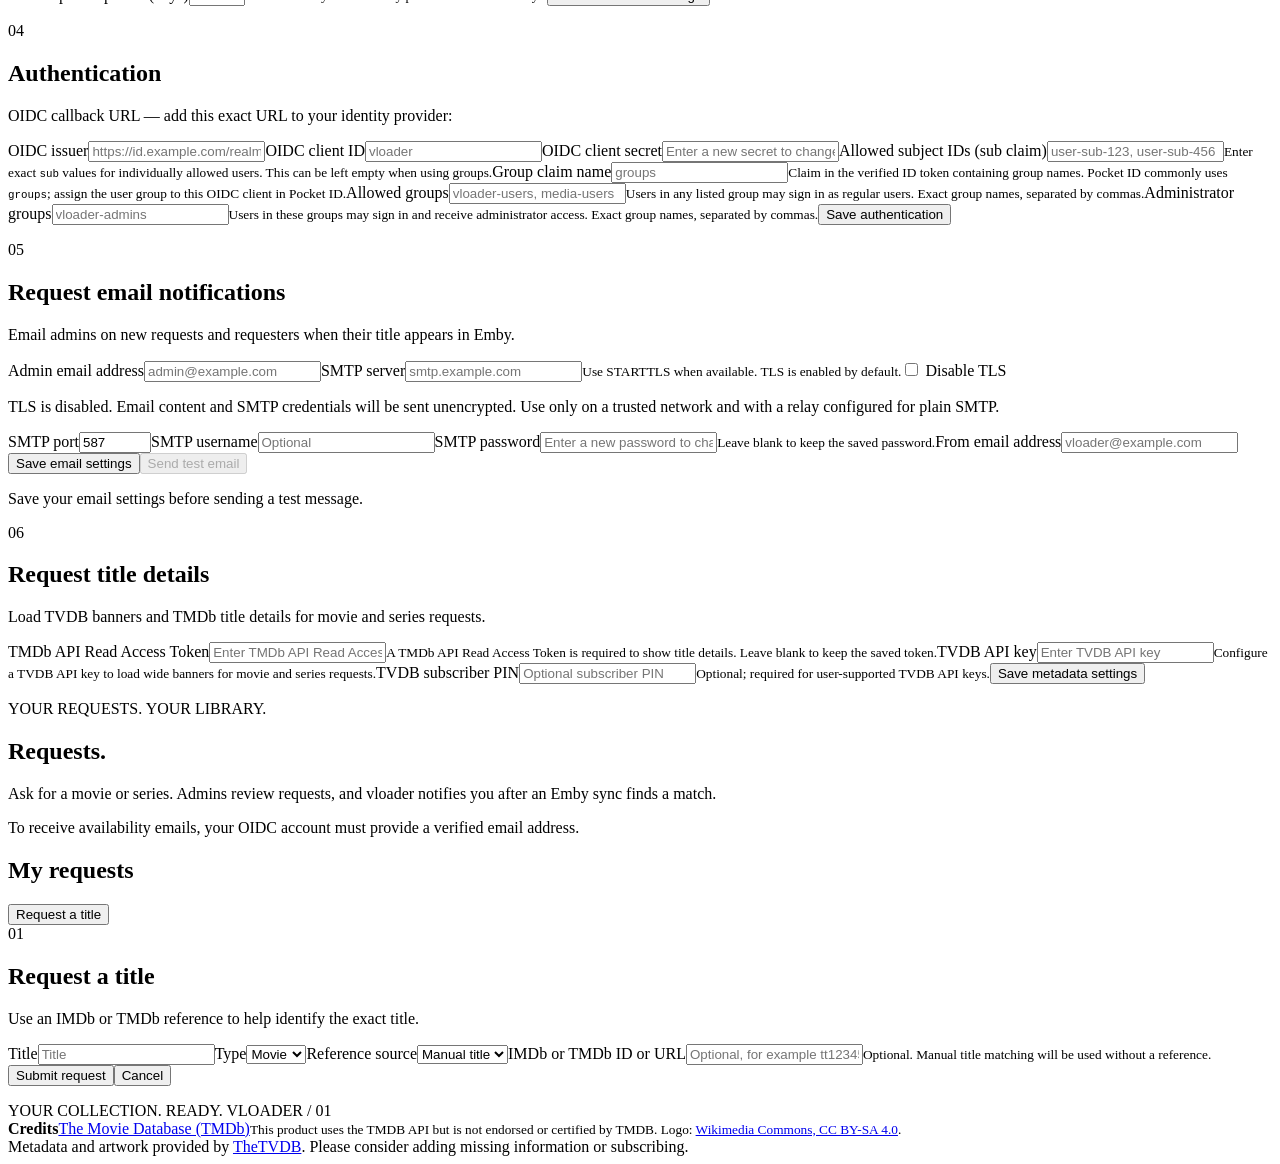
==== commit 844d9136: "feat: add external sync and mobile library access" ====
--- a/vloader/internal/app/web/index.html
+++ b/vloader/internal/app/web/index.html
@@ -1,6 +1,6 @@
 <!doctype html><html lang="en"><head><meta charset="utf-8"><meta name="viewport" content="width=device-width,initial-scale=1"><title>vloader · Your collection. Ready.</title><link rel="stylesheet" href="/style.css"><script src="/app.js" defer></script></head><body>
 <section id="login" class="login"><div class="login-brand"><span class="mark">v</span><span>vloader<span class="dot">.</span></span></div><form id="login-form" class="login-card"><span class="eyebrow">WELCOME BACK</span><h2>Sign in.</h2><label data-local-auth>Username<input name="Username" autocomplete="username" required></label><label data-local-auth>Password<input name="Password" type="password" autocomplete="current-password" required></label><button data-local-auth class="primary" type="submit">Sign in</button><a id="oidc" class="button secondary hidden" href="/auth/oidc">Sign in with SSO</a><p id="login-error" role="alert"></p><small>Your media stays at its source.</small></form><footer>vloader</footer></section>
-<div id="shell" class="hidden"><aside><a class="brand" href="/"><span class="mark">v</span>vloader<span class="dot">.</span></a><p class="eyebrow nav-label">LIBRARIES</p><button class="nav active" id="all-content-nav">▦ <span>All content</span></button><div id="libraries"></div><p class="eyebrow nav-label">WORKSPACE</p><button class="nav" id="settings-nav">⚙ <span>Settings</span></button><button class="nav" id="wishes-nav">♡ <span>Requests</span><span id="wishes-badge" class="nav-badge hidden"></span></button><div class="side-bottom"><div class="connection"><span class="status-dot"></span><div>Emby Server<small id="connection-status">Not connected</small><small id="last-sync">Last sync: —</small></div></div><div class="sync-box"><button id="sync" class="secondary hidden">Sync</button></div><button id="logout" class="nav">↪ <span>Sign out</span></button><a id="app-version" class="app-version" href="https://github.com/TheTaran/vloader/releases/latest" target="_blank" rel="noopener noreferrer">VLOADER / checking version…</a></div></aside><main><header><div class="header-right"><span id="user"></span><span class="avatar">V</span></div></header>
+<div id="shell" class="hidden"><aside><a class="brand" href="/"><span class="mark">v</span>vloader<span class="dot">.</span></a><button id="mobile-menu" class="mobile-menu" type="button" aria-label="Open navigation" aria-expanded="false">☰</button><p class="eyebrow nav-label">LIBRARIES</p><button class="nav active" id="all-content-nav">▦ <span>All content</span></button><div id="libraries"></div><p class="eyebrow nav-label">WORKSPACE</p><button class="nav" id="settings-nav">⚙ <span>Settings</span></button><button class="nav" id="wishes-nav">♡ <span>Requests</span><span id="wishes-badge" class="nav-badge hidden"></span></button><div class="side-bottom"><div class="connection"><span class="status-dot"></span><div>Emby Server<small id="connection-status">Not connected</small><small id="last-sync">Last sync: —</small></div></div><div class="sync-box"><button id="sync" class="secondary hidden">Sync</button></div><button id="logout" class="nav">↪ <span>Sign out</span></button><a id="app-version" class="app-version" href="https://github.com/TheTaran/vloader/releases/latest" target="_blank" rel="noopener noreferrer">VLOADER / checking version…</a></div></aside><main><header><div class="header-right"><span id="user"></span><span class="avatar">V</span></div></header>
 <section id="collection"><div id="hero" class="hero hidden"><div class="hero-content"><p class="eyebrow">ALL IN ONE PLACE</p><h2>Your next discovery<br>is waiting.</h2><p id="hero-copy">Connect your Emby server to bring your libraries here.</p><button id="hero-action" class="primary">Connect Emby</button></div><div class="hero-number">V<span>/</span>01</div></div><div class="collection-meta"><div><strong id="item-count">0 movies · 0 seasons · 0 episodes</strong> <span class="divider">/</span> <span id="updated">Not synced yet</span></div><span class="eyebrow">YOUR MEDIA. YOUR ACCESS.</span></div><h2 id="collection-title" class="collection-title">Latest updates</h2><div class="toolbar"><div class="search"><span>⌕</span><input id="search" aria-label="Search titles" placeholder="Search your collection …"></div><select id="sort" aria-label="Sort order"><option value="year">Newest first</option><option value="name">Title A–Z</option><option value="rating">Top rated</option></select></div><div id="grid" class="grid"></div><div id="empty" class="empty"><span>＋</span><h3>Room for your favorite movies.</h3><p>Connect Emby in Settings, then sync your collection.</p></div><button id="more" class="secondary hidden">Load more</button></section>
 <section id="settings" class="hidden"><div class="heading"><div><p class="eyebrow">YOUR SERVER. YOUR SOURCES.</p><h1>Settings<span class="dot">.</span></h1></div></div><nav class="settings-tabs" role="tablist" aria-label="Settings sections"><button class="settings-tab active" type="button" role="tab" aria-selected="true" aria-controls="settings-form" data-settings-tab="settings-form">Connection</button><button class="settings-tab" type="button" role="tab" aria-selected="false" aria-controls="dashboard-form" data-settings-tab="dashboard-form">All content</button><button class="settings-tab" type="button" role="tab" aria-selected="false" aria-controls="oidc-form" data-settings-tab="oidc-form">Authentication</button><button class="settings-tab" type="button" role="tab" aria-selected="false" aria-controls="notifications-form" data-settings-tab="notifications-form">Email notifications</button><button class="settings-tab" type="button" role="tab" aria-selected="false" aria-controls="metadata-form" data-settings-tab="metadata-form">Metadata</button></nav><form id="settings-form" class="settings-card settings-panel" role="tabpanel" data-settings-panel="settings-form"><div><span class="section-number">01</span><h2>Connection</h2><p>Configure your Emby server and download source.</p></div><label>Server URL<input name="EmbyURL" type="url" placeholder="https://emby.example.com/emby" required></label><label>API key<input name="APIKey" type="password" autocomplete="new-password" placeholder="Enter API key"><small id="key-help">Create a key in Emby under Advanced, then API Keys.</small></label><div><span class="section-number">02</span><h2>Download source</h2></div><label>Transfer method<select name="SourceMode"><option value="emby">Emby API</option><option value="mount">NFS / SMB · mounted share</option></select></label><label>Source path on the Emby server<input name="SourcePrefix" placeholder="/mnt/movies" required><small>This path maps to /media inside the container.</small></label><div class="note">NFS and SMB are included in the main image. Enable your share in compose.yml using the examples in compose-template.yml. Restart the container after making changes.</div><div class="scheduler"><div><span class="section-number">03</span><h2>Sync scheduler</h2><p>Run an automatic library sync after the initial connection.</p></div><label><input name="SyncEnabled" type="checkbox"> Enable scheduled sync</label><label>Sync interval<select name="SyncIntervalMinutes"><option value="60">Every hour</option><option value="360">Every 6 hours</option><option value="720">Every 12 hours</option><option value="1440">Every 24 hours</option></select></label></div><button class="primary" type="submit">Save connection</button><p id="settings-result" role="status"></p></form><form id="dashboard-form" class="settings-card settings-panel hidden" role="tabpanel" data-settings-panel="dashboard-form"><div><span class="section-number">01</span><h2>All content dashboard</h2><p>Show recently added movies and series, newest first. Individual libraries continue to show their full contents.</p></div><label>Latest updates period (days)<input name="LatestUpdatesDays" type="number" min="1" max="365" required><small>Default: 14 days. Choose any period from 1 to 365 days.</small></label><button class="primary" type="submit">Save dashboard settings</button><p id="dashboard-result" role="status"></p></form><form id="oidc-form" class="settings-card settings-panel hidden" role="tabpanel" data-settings-panel="oidc-form"><div><span class="section-number">04</span><h2>Authentication</h2><p id="local-auth-status"></p></div><p class="note oidc-callback-note">OIDC callback URL — add this exact URL to your identity provider:<br><code id="oidc-callback-url"></code></p><label>OIDC issuer<input name="OIDCIssuer" type="url" placeholder="https://id.example.com/realms/media"></label><label>OIDC client ID<input name="OIDCClientID" autocomplete="off" placeholder="vloader"></label><label>OIDC client secret<input name="OIDCClientSecret" type="password" autocomplete="new-password" placeholder="Enter a new secret to change it"><small id="oidc-secret-help"></small></label><label>Allowed subject IDs (sub claim)<input name="OIDCAllowedSubjects" autocomplete="off" placeholder="user-sub-123, user-sub-456"><small>Enter exact <code>sub</code> values for individually allowed users. This can be left empty when using groups.</small></label><label>Group claim name<input name="OIDCGroupsClaim" autocomplete="off" placeholder="groups"><small>Claim in the verified ID token containing group names. Pocket ID commonly uses <code>groups</code>; assign the user group to this OIDC client in Pocket ID.</small></label><label>Allowed groups<input name="OIDCAllowedGroups" autocomplete="off" placeholder="vloader-users, media-users"><small>Users in any listed group may sign in as regular users. Exact group names, separated by commas.</small></label><label>Administrator groups<input name="OIDCAdminGroups" autocomplete="off" placeholder="vloader-admins"><small>Users in these groups may sign in and receive administrator access. Exact group names, separated by commas.</small></label><button class="primary" type="submit">Save authentication</button><p id="oidc-result" role="status"></p></form><form id="notifications-form" class="settings-card settings-panel hidden" role="tabpanel" data-settings-panel="notifications-form"><div><span class="section-number">05</span><h2>Request email notifications</h2><p>Email admins on new requests and requesters when their title appears in Emby.</p></div><label>Admin email address<input name="AdminEmail" type="email" required placeholder="admin@example.com"></label><label>SMTP server<input name="SMTPHost" required placeholder="smtp.example.com"><small>Use STARTTLS when available. TLS is enabled by default.</small></label><label class="toggle"><input name="SMTPDisableTLS" type="checkbox"> Disable TLS</label><p id="smtp-tls-warning" class="note warning hidden">TLS is disabled. Email content and SMTP credentials will be sent unencrypted. Use only on a trusted network and with a relay configured for plain SMTP.</p><label>SMTP port<input name="SMTPPort" type="number" min="1" max="65535" value="587" required></label><label>SMTP username<input name="SMTPUsername" autocomplete="username" placeholder="Optional"></label><label>SMTP password<input name="SMTPPassword" type="password" autocomplete="new-password" placeholder="Enter a new password to change it"><small id="smtp-password-help">Leave blank to keep the saved password.</small></label><label>From email address<input name="SMTPFrom" type="email" required placeholder="vloader@example.com"></label><button class="primary" type="submit">Save email settings</button><button class="secondary" id="email-test" type="button" disabled>Send test email</button><p class="note">Save your email settings before sending a test message.</p><p id="notifications-result" role="status"></p></form><form id="metadata-form" class="settings-card settings-panel hidden" role="tabpanel" data-settings-panel="metadata-form"><div><span class="section-number">06</span><h2>Request title details</h2><p>Load TVDB banners and TMDb title details for movie and series requests.</p></div><label>TMDb API Read Access Token<input name="TMDBAPIKey" type="password" autocomplete="new-password" placeholder="Enter TMDb API Read Access Token"><small id="tmdb-key-help">A TMDb API Read Access Token is required to show title details. Leave blank to keep the saved token.</small></label><label>TVDB API key<input name="TVDBAPIKey" type="password" autocomplete="new-password" placeholder="Enter TVDB API key"><small id="tvdb-key-help">Configure a TVDB API key to load wide banners for movie and series requests.</small></label><label>TVDB subscriber PIN<input name="TVDBPIN" type="password" autocomplete="new-password" placeholder="Optional subscriber PIN"><small id="tvdb-pin-help">Optional; required for user-supported TVDB API keys.</small></label><button class="primary" type="submit">Save metadata settings</button><p id="metadata-result" role="status"></p></form></section><section id="wishes" class="hidden"><div class="heading"><div><p class="eyebrow">YOUR REQUESTS. YOUR LIBRARY.</p><h1>Requests<span class="dot">.</span></h1><p>Ask for a movie or series. Admins review requests, and vloader notifies you after an Emby sync finds a match.</p><p id="request-email-note" class="note hidden">To receive availability emails, your OIDC account must provide a verified email address.</p></div></div><div class="wish-list-panel"><h2 id="wish-list-heading">My requests</h2><p id="request-metadata-note" class="note hidden"></p><div id="wishes-list"></div></div><button id="new-request" class="primary hidden" type="button">Request a title</button><form id="wish-form" class="settings-card hidden"><div><span class="section-number">01</span><h2>Request a title</h2><p>Use an IMDb or TMDb reference to help identify the exact title.</p></div><label>Title<input name="title" maxlength="180" required placeholder="Title"></label><label>Type<select name="type"><option value="Movie">Movie</option><option value="Series">Series</option></select></label><label>Reference source<select name="source"><option value="manual">Manual title</option><option value="imdb">IMDb</option><option value="tmdb">TMDb</option></select></label><label>IMDb or TMDb ID or URL<input name="externalId" placeholder="Optional, for example tt1234567"><small id="wish-source-help">Optional. Manual title matching will be used without a reference.</small></label><button class="primary" type="submit">Submit request</button><button id="cancel-request" class="secondary" type="button">Cancel</button><p id="wish-result" role="status"></p></form></section><footer>YOUR COLLECTION. READY. <span>VLOADER / 01</span></footer><div id="tmdb-attribution" class="tmdb-attribution hidden"><strong class="tmdb-credit-heading">Credits</strong><a class="tmdb-logo-link" href="https://www.themoviedb.org" target="_blank" rel="noopener noreferrer"><img src="/tmdb-logo.svg" alt=""><span>The Movie Database (TMDb)</span></a><small>This product uses the TMDB API but is not endorsed or certified by TMDB. Logo: <a href="https://commons.wikimedia.org/wiki/File:Tmdb.new.logo.svg" target="_blank" rel="noopener noreferrer">Wikimedia Commons, CC BY-SA 4.0</a>.</small></div><div id="tvdb-attribution" class="tvdb-attribution hidden">Metadata and artwork provided by <a href="https://thetvdb.com" target="_blank" rel="noopener noreferrer">TheTVDB</a>. Please consider adding missing information or subscribing.</div></main></div>
 <dialog id="detail"><button id="close-detail" class="close" aria-label="Close">×</button><div id="detail-content"></div></dialog><div id="toast" role="status" class="toast hidden"></div></body></html>
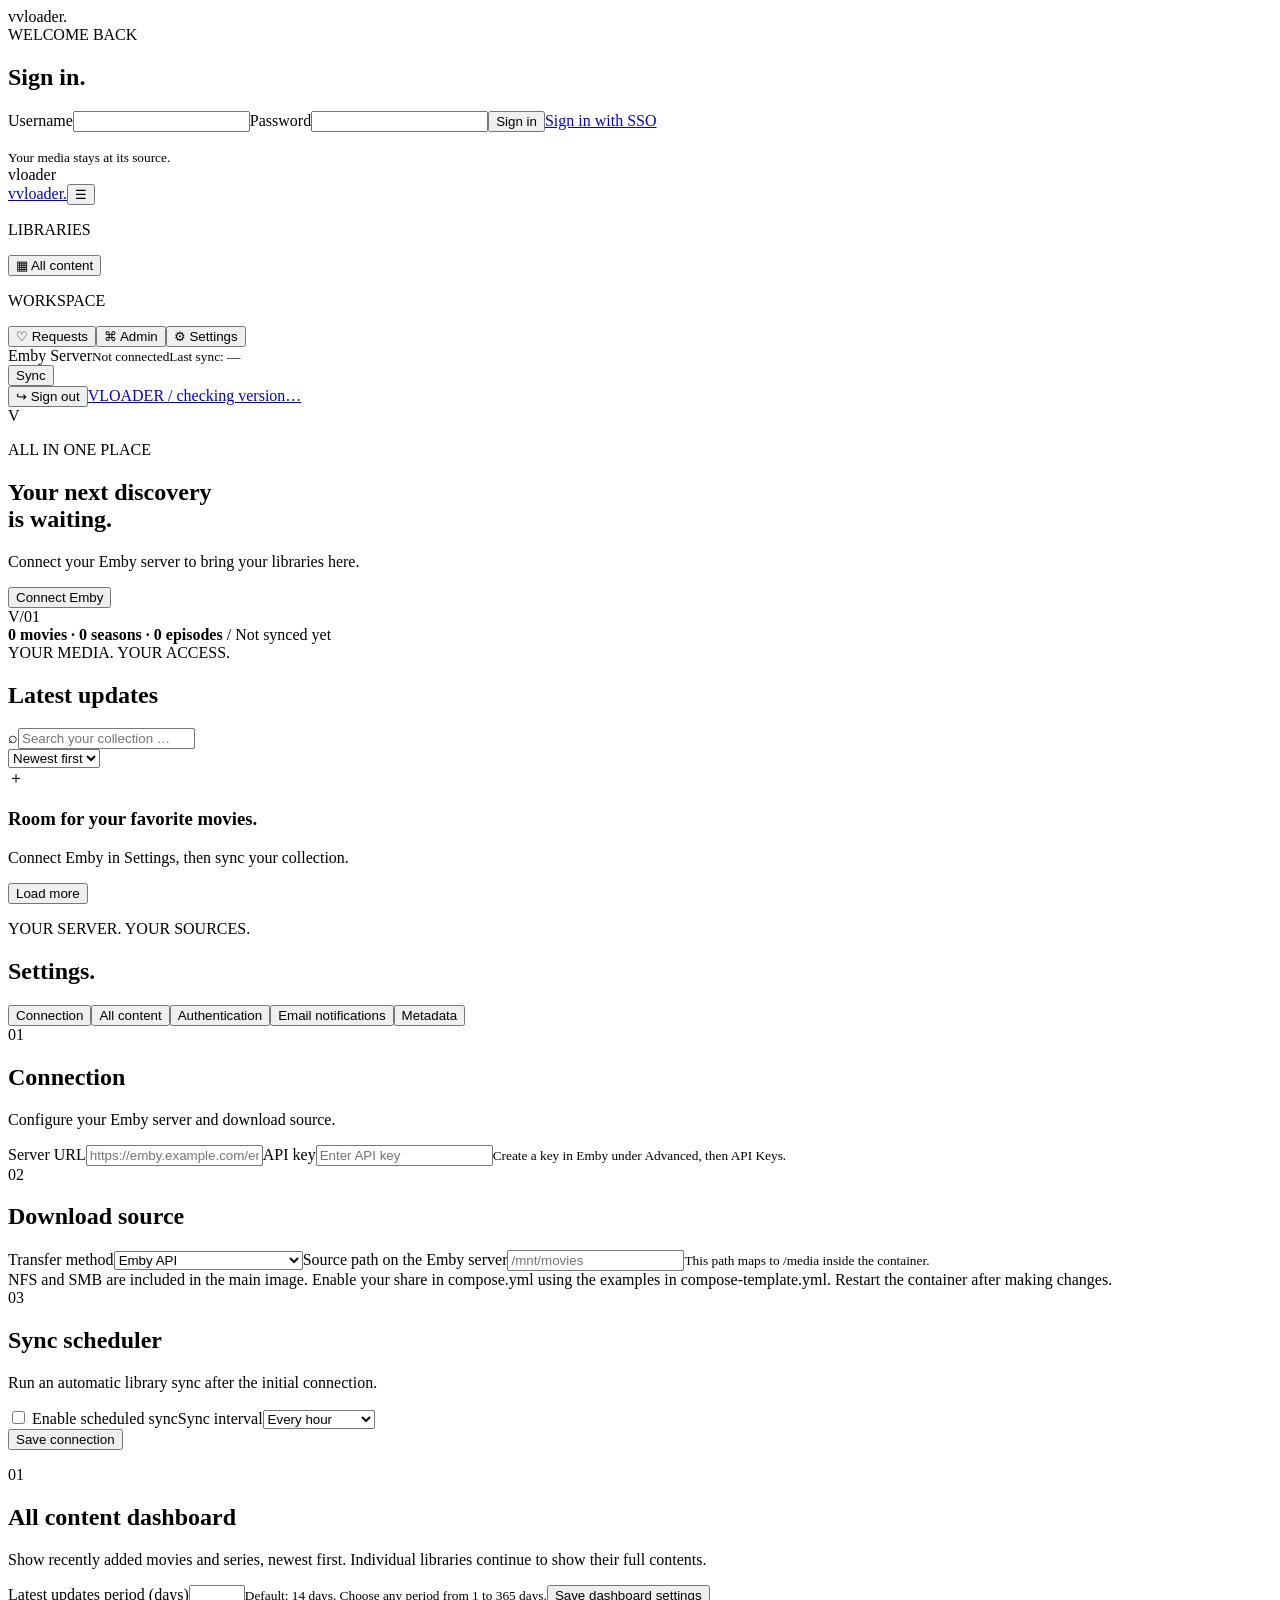
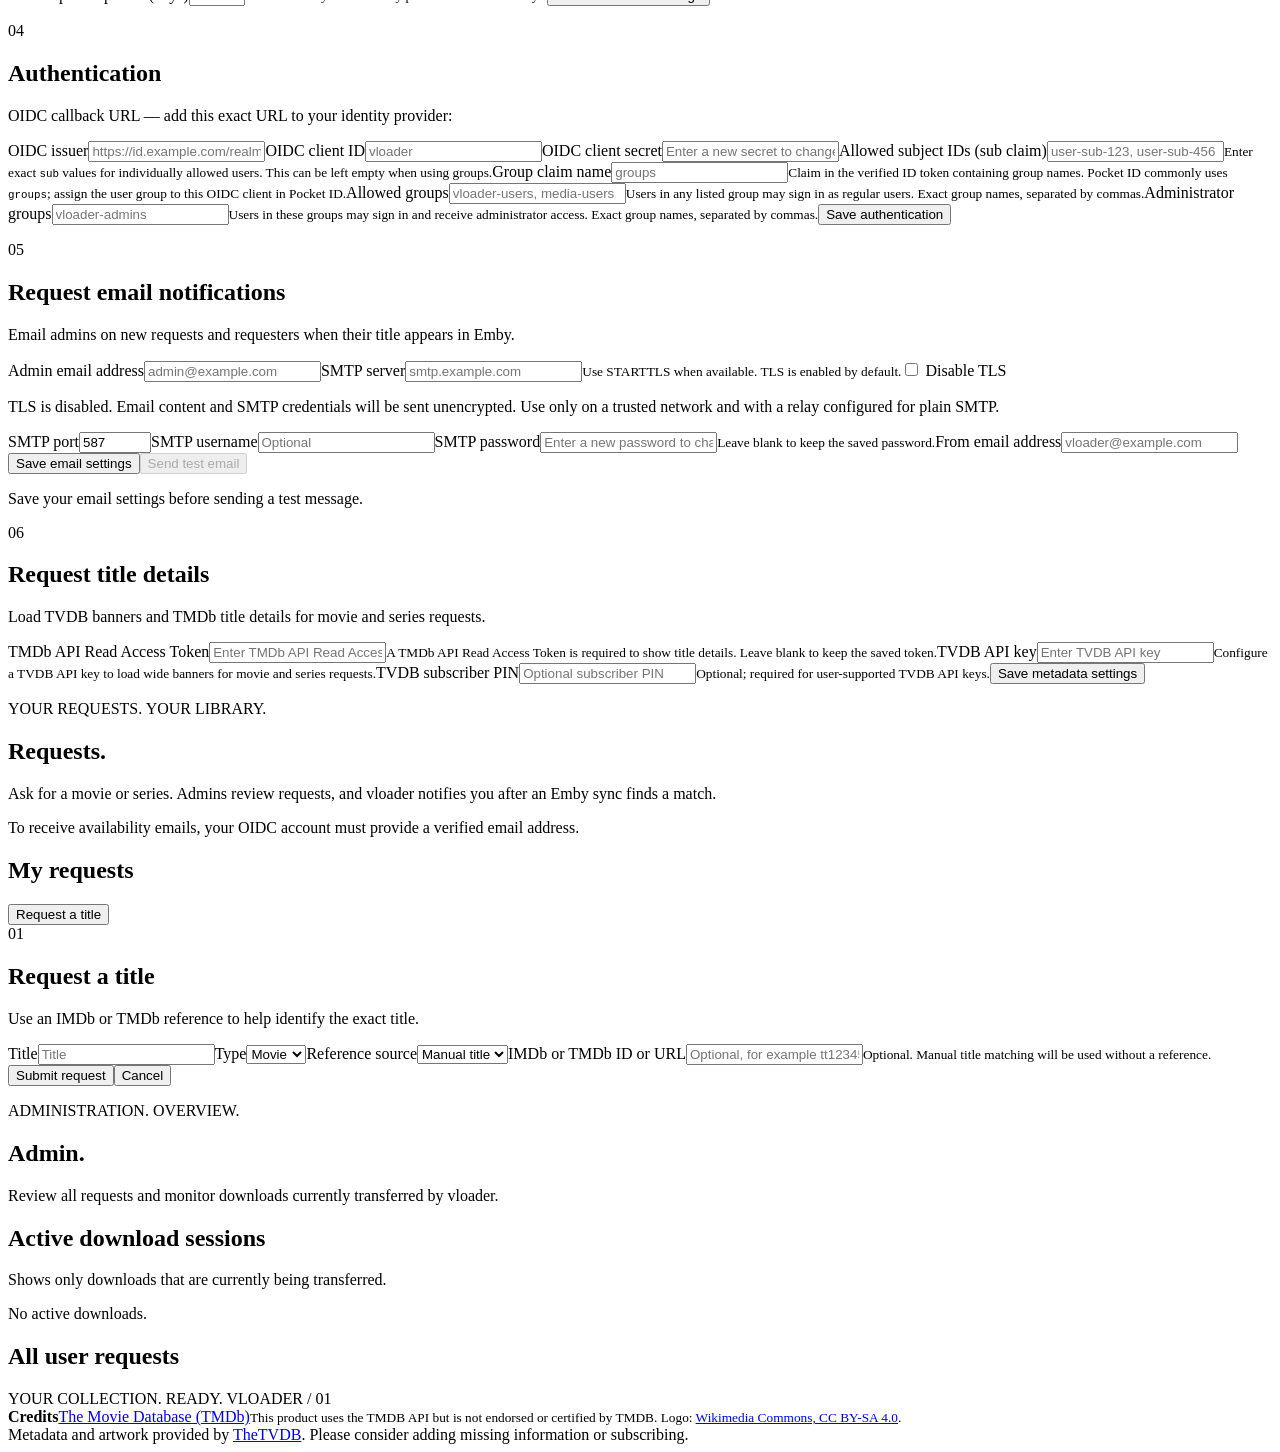
==== commit b9767dee: "feat: add administrator workspace" ====
--- a/vloader/internal/app/web/index.html
+++ b/vloader/internal/app/web/index.html
@@ -1,6 +1,6 @@
 <!doctype html><html lang="en"><head><meta charset="utf-8"><meta name="viewport" content="width=device-width,initial-scale=1"><title>vloader · Your collection. Ready.</title><link rel="stylesheet" href="/style.css"><script src="/app.js" defer></script></head><body>
 <section id="login" class="login"><div class="login-brand"><span class="mark">v</span><span>vloader<span class="dot">.</span></span></div><form id="login-form" class="login-card"><span class="eyebrow">WELCOME BACK</span><h2>Sign in.</h2><label data-local-auth>Username<input name="Username" autocomplete="username" required></label><label data-local-auth>Password<input name="Password" type="password" autocomplete="current-password" required></label><button data-local-auth class="primary" type="submit">Sign in</button><a id="oidc" class="button secondary hidden" href="/auth/oidc">Sign in with SSO</a><p id="login-error" role="alert"></p><small>Your media stays at its source.</small></form><footer>vloader</footer></section>
-<div id="shell" class="hidden"><aside><a class="brand" href="/"><span class="mark">v</span>vloader<span class="dot">.</span></a><button id="mobile-menu" class="mobile-menu" type="button" aria-label="Open navigation" aria-expanded="false">☰</button><p class="eyebrow nav-label">LIBRARIES</p><button class="nav active" id="all-content-nav">▦ <span>All content</span></button><div id="libraries"></div><p class="eyebrow nav-label">WORKSPACE</p><button class="nav" id="settings-nav">⚙ <span>Settings</span></button><button class="nav" id="wishes-nav">♡ <span>Requests</span><span id="wishes-badge" class="nav-badge hidden"></span></button><div class="side-bottom"><div class="connection"><span class="status-dot"></span><div>Emby Server<small id="connection-status">Not connected</small><small id="last-sync">Last sync: —</small></div></div><div class="sync-box"><button id="sync" class="secondary hidden">Sync</button></div><button id="logout" class="nav">↪ <span>Sign out</span></button><a id="app-version" class="app-version" href="https://github.com/TheTaran/vloader/releases/latest" target="_blank" rel="noopener noreferrer">VLOADER / checking version…</a></div></aside><main><header><div class="header-right"><span id="user"></span><span class="avatar">V</span></div></header>
+<div id="shell" class="hidden"><aside><a class="brand" href="/"><span class="mark">v</span>vloader<span class="dot">.</span></a><button id="mobile-menu" class="mobile-menu" type="button" aria-label="Open navigation" aria-expanded="false">☰</button><p class="eyebrow nav-label">LIBRARIES</p><button class="nav active" id="all-content-nav">▦ <span>All content</span></button><div id="libraries"></div><p class="eyebrow nav-label">WORKSPACE</p><button class="nav" id="wishes-nav">♡ <span>Requests</span><span id="wishes-badge" class="nav-badge hidden"></span></button><button class="nav hidden" id="admin-nav">⌘ <span>Admin</span></button><button class="nav" id="settings-nav">⚙ <span>Settings</span></button><div class="side-bottom"><div class="connection"><span class="status-dot"></span><div>Emby Server<small id="connection-status">Not connected</small><small id="last-sync">Last sync: —</small></div></div><div class="sync-box"><button id="sync" class="secondary hidden">Sync</button></div><button id="logout" class="nav">↪ <span>Sign out</span></button><a id="app-version" class="app-version" href="https://github.com/TheTaran/vloader/releases/latest" target="_blank" rel="noopener noreferrer">VLOADER / checking version…</a></div></aside><main><header><div class="header-right"><span id="user"></span><span class="avatar">V</span></div></header>
 <section id="collection"><div id="hero" class="hero hidden"><div class="hero-content"><p class="eyebrow">ALL IN ONE PLACE</p><h2>Your next discovery<br>is waiting.</h2><p id="hero-copy">Connect your Emby server to bring your libraries here.</p><button id="hero-action" class="primary">Connect Emby</button></div><div class="hero-number">V<span>/</span>01</div></div><div class="collection-meta"><div><strong id="item-count">0 movies · 0 seasons · 0 episodes</strong> <span class="divider">/</span> <span id="updated">Not synced yet</span></div><span class="eyebrow">YOUR MEDIA. YOUR ACCESS.</span></div><h2 id="collection-title" class="collection-title">Latest updates</h2><div class="toolbar"><div class="search"><span>⌕</span><input id="search" aria-label="Search titles" placeholder="Search your collection …"></div><select id="sort" aria-label="Sort order"><option value="year">Newest first</option><option value="name">Title A–Z</option><option value="rating">Top rated</option></select></div><div id="grid" class="grid"></div><div id="empty" class="empty"><span>＋</span><h3>Room for your favorite movies.</h3><p>Connect Emby in Settings, then sync your collection.</p></div><button id="more" class="secondary hidden">Load more</button></section>
-<section id="settings" class="hidden"><div class="heading"><div><p class="eyebrow">YOUR SERVER. YOUR SOURCES.</p><h1>Settings<span class="dot">.</span></h1></div></div><nav class="settings-tabs" role="tablist" aria-label="Settings sections"><button class="settings-tab active" type="button" role="tab" aria-selected="true" aria-controls="settings-form" data-settings-tab="settings-form">Connection</button><button class="settings-tab" type="button" role="tab" aria-selected="false" aria-controls="dashboard-form" data-settings-tab="dashboard-form">All content</button><button class="settings-tab" type="button" role="tab" aria-selected="false" aria-controls="oidc-form" data-settings-tab="oidc-form">Authentication</button><button class="settings-tab" type="button" role="tab" aria-selected="false" aria-controls="notifications-form" data-settings-tab="notifications-form">Email notifications</button><button class="settings-tab" type="button" role="tab" aria-selected="false" aria-controls="metadata-form" data-settings-tab="metadata-form">Metadata</button></nav><form id="settings-form" class="settings-card settings-panel" role="tabpanel" data-settings-panel="settings-form"><div><span class="section-number">01</span><h2>Connection</h2><p>Configure your Emby server and download source.</p></div><label>Server URL<input name="EmbyURL" type="url" placeholder="https://emby.example.com/emby" required></label><label>API key<input name="APIKey" type="password" autocomplete="new-password" placeholder="Enter API key"><small id="key-help">Create a key in Emby under Advanced, then API Keys.</small></label><div><span class="section-number">02</span><h2>Download source</h2></div><label>Transfer method<select name="SourceMode"><option value="emby">Emby API</option><option value="mount">NFS / SMB · mounted share</option></select></label><label>Source path on the Emby server<input name="SourcePrefix" placeholder="/mnt/movies" required><small>This path maps to /media inside the container.</small></label><div class="note">NFS and SMB are included in the main image. Enable your share in compose.yml using the examples in compose-template.yml. Restart the container after making changes.</div><div class="scheduler"><div><span class="section-number">03</span><h2>Sync scheduler</h2><p>Run an automatic library sync after the initial connection.</p></div><label><input name="SyncEnabled" type="checkbox"> Enable scheduled sync</label><label>Sync interval<select name="SyncIntervalMinutes"><option value="60">Every hour</option><option value="360">Every 6 hours</option><option value="720">Every 12 hours</option><option value="1440">Every 24 hours</option></select></label></div><button class="primary" type="submit">Save connection</button><p id="settings-result" role="status"></p></form><form id="dashboard-form" class="settings-card settings-panel hidden" role="tabpanel" data-settings-panel="dashboard-form"><div><span class="section-number">01</span><h2>All content dashboard</h2><p>Show recently added movies and series, newest first. Individual libraries continue to show their full contents.</p></div><label>Latest updates period (days)<input name="LatestUpdatesDays" type="number" min="1" max="365" required><small>Default: 14 days. Choose any period from 1 to 365 days.</small></label><button class="primary" type="submit">Save dashboard settings</button><p id="dashboard-result" role="status"></p></form><form id="oidc-form" class="settings-card settings-panel hidden" role="tabpanel" data-settings-panel="oidc-form"><div><span class="section-number">04</span><h2>Authentication</h2><p id="local-auth-status"></p></div><p class="note oidc-callback-note">OIDC callback URL — add this exact URL to your identity provider:<br><code id="oidc-callback-url"></code></p><label>OIDC issuer<input name="OIDCIssuer" type="url" placeholder="https://id.example.com/realms/media"></label><label>OIDC client ID<input name="OIDCClientID" autocomplete="off" placeholder="vloader"></label><label>OIDC client secret<input name="OIDCClientSecret" type="password" autocomplete="new-password" placeholder="Enter a new secret to change it"><small id="oidc-secret-help"></small></label><label>Allowed subject IDs (sub claim)<input name="OIDCAllowedSubjects" autocomplete="off" placeholder="user-sub-123, user-sub-456"><small>Enter exact <code>sub</code> values for individually allowed users. This can be left empty when using groups.</small></label><label>Group claim name<input name="OIDCGroupsClaim" autocomplete="off" placeholder="groups"><small>Claim in the verified ID token containing group names. Pocket ID commonly uses <code>groups</code>; assign the user group to this OIDC client in Pocket ID.</small></label><label>Allowed groups<input name="OIDCAllowedGroups" autocomplete="off" placeholder="vloader-users, media-users"><small>Users in any listed group may sign in as regular users. Exact group names, separated by commas.</small></label><label>Administrator groups<input name="OIDCAdminGroups" autocomplete="off" placeholder="vloader-admins"><small>Users in these groups may sign in and receive administrator access. Exact group names, separated by commas.</small></label><button class="primary" type="submit">Save authentication</button><p id="oidc-result" role="status"></p></form><form id="notifications-form" class="settings-card settings-panel hidden" role="tabpanel" data-settings-panel="notifications-form"><div><span class="section-number">05</span><h2>Request email notifications</h2><p>Email admins on new requests and requesters when their title appears in Emby.</p></div><label>Admin email address<input name="AdminEmail" type="email" required placeholder="admin@example.com"></label><label>SMTP server<input name="SMTPHost" required placeholder="smtp.example.com"><small>Use STARTTLS when available. TLS is enabled by default.</small></label><label class="toggle"><input name="SMTPDisableTLS" type="checkbox"> Disable TLS</label><p id="smtp-tls-warning" class="note warning hidden">TLS is disabled. Email content and SMTP credentials will be sent unencrypted. Use only on a trusted network and with a relay configured for plain SMTP.</p><label>SMTP port<input name="SMTPPort" type="number" min="1" max="65535" value="587" required></label><label>SMTP username<input name="SMTPUsername" autocomplete="username" placeholder="Optional"></label><label>SMTP password<input name="SMTPPassword" type="password" autocomplete="new-password" placeholder="Enter a new password to change it"><small id="smtp-password-help">Leave blank to keep the saved password.</small></label><label>From email address<input name="SMTPFrom" type="email" required placeholder="vloader@example.com"></label><button class="primary" type="submit">Save email settings</button><button class="secondary" id="email-test" type="button" disabled>Send test email</button><p class="note">Save your email settings before sending a test message.</p><p id="notifications-result" role="status"></p></form><form id="metadata-form" class="settings-card settings-panel hidden" role="tabpanel" data-settings-panel="metadata-form"><div><span class="section-number">06</span><h2>Request title details</h2><p>Load TVDB banners and TMDb title details for movie and series requests.</p></div><label>TMDb API Read Access Token<input name="TMDBAPIKey" type="password" autocomplete="new-password" placeholder="Enter TMDb API Read Access Token"><small id="tmdb-key-help">A TMDb API Read Access Token is required to show title details. Leave blank to keep the saved token.</small></label><label>TVDB API key<input name="TVDBAPIKey" type="password" autocomplete="new-password" placeholder="Enter TVDB API key"><small id="tvdb-key-help">Configure a TVDB API key to load wide banners for movie and series requests.</small></label><label>TVDB subscriber PIN<input name="TVDBPIN" type="password" autocomplete="new-password" placeholder="Optional subscriber PIN"><small id="tvdb-pin-help">Optional; required for user-supported TVDB API keys.</small></label><button class="primary" type="submit">Save metadata settings</button><p id="metadata-result" role="status"></p></form></section><section id="wishes" class="hidden"><div class="heading"><div><p class="eyebrow">YOUR REQUESTS. YOUR LIBRARY.</p><h1>Requests<span class="dot">.</span></h1><p>Ask for a movie or series. Admins review requests, and vloader notifies you after an Emby sync finds a match.</p><p id="request-email-note" class="note hidden">To receive availability emails, your OIDC account must provide a verified email address.</p></div></div><div class="wish-list-panel"><h2 id="wish-list-heading">My requests</h2><p id="request-metadata-note" class="note hidden"></p><div id="wishes-list"></div></div><button id="new-request" class="primary hidden" type="button">Request a title</button><form id="wish-form" class="settings-card hidden"><div><span class="section-number">01</span><h2>Request a title</h2><p>Use an IMDb or TMDb reference to help identify the exact title.</p></div><label>Title<input name="title" maxlength="180" required placeholder="Title"></label><label>Type<select name="type"><option value="Movie">Movie</option><option value="Series">Series</option></select></label><label>Reference source<select name="source"><option value="manual">Manual title</option><option value="imdb">IMDb</option><option value="tmdb">TMDb</option></select></label><label>IMDb or TMDb ID or URL<input name="externalId" placeholder="Optional, for example tt1234567"><small id="wish-source-help">Optional. Manual title matching will be used without a reference.</small></label><button class="primary" type="submit">Submit request</button><button id="cancel-request" class="secondary" type="button">Cancel</button><p id="wish-result" role="status"></p></form></section><footer>YOUR COLLECTION. READY. <span>VLOADER / 01</span></footer><div id="tmdb-attribution" class="tmdb-attribution hidden"><strong class="tmdb-credit-heading">Credits</strong><a class="tmdb-logo-link" href="https://www.themoviedb.org" target="_blank" rel="noopener noreferrer"><img src="/tmdb-logo.svg" alt=""><span>The Movie Database (TMDb)</span></a><small>This product uses the TMDB API but is not endorsed or certified by TMDB. Logo: <a href="https://commons.wikimedia.org/wiki/File:Tmdb.new.logo.svg" target="_blank" rel="noopener noreferrer">Wikimedia Commons, CC BY-SA 4.0</a>.</small></div><div id="tvdb-attribution" class="tvdb-attribution hidden">Metadata and artwork provided by <a href="https://thetvdb.com" target="_blank" rel="noopener noreferrer">TheTVDB</a>. Please consider adding missing information or subscribing.</div></main></div>
-<dialog id="detail"><button id="close-detail" class="close" aria-label="Close">×</button><div id="detail-content"></div></dialog><div id="toast" role="status" class="toast hidden"></div></body></html>
+<section id="settings" class="hidden"><div class="heading"><div><p class="eyebrow">YOUR SERVER. YOUR SOURCES.</p><h1>Settings<span class="dot">.</span></h1></div></div><nav class="settings-tabs" role="tablist" aria-label="Settings sections"><button class="settings-tab active" type="button" role="tab" aria-selected="true" aria-controls="settings-form" data-settings-tab="settings-form">Connection</button><button class="settings-tab" type="button" role="tab" aria-selected="false" aria-controls="dashboard-form" data-settings-tab="dashboard-form">All content</button><button class="settings-tab" type="button" role="tab" aria-selected="false" aria-controls="oidc-form" data-settings-tab="oidc-form">Authentication</button><button class="settings-tab" type="button" role="tab" aria-selected="false" aria-controls="notifications-form" data-settings-tab="notifications-form">Email notifications</button><button class="settings-tab" type="button" role="tab" aria-selected="false" aria-controls="metadata-form" data-settings-tab="metadata-form">Metadata</button></nav><form id="settings-form" class="settings-card settings-panel" role="tabpanel" data-settings-panel="settings-form"><div><span class="section-number">01</span><h2>Connection</h2><p>Configure your Emby server and download source.</p></div><label>Server URL<input name="EmbyURL" type="url" placeholder="https://emby.example.com/emby" required></label><label>API key<input name="APIKey" type="password" autocomplete="new-password" placeholder="Enter API key"><small id="key-help">Create a key in Emby under Advanced, then API Keys.</small></label><div><span class="section-number">02</span><h2>Download source</h2></div><label>Transfer method<select name="SourceMode"><option value="emby">Emby API</option><option value="mount">NFS / SMB · mounted share</option></select></label><label>Source path on the Emby server<input name="SourcePrefix" placeholder="/mnt/movies" required><small>This path maps to /media inside the container.</small></label><div class="note">NFS and SMB are included in the main image. Enable your share in compose.yml using the examples in compose-template.yml. Restart the container after making changes.</div><div class="scheduler"><div><span class="section-number">03</span><h2>Sync scheduler</h2><p>Run an automatic library sync after the initial connection.</p></div><label><input name="SyncEnabled" type="checkbox"> Enable scheduled sync</label><label>Sync interval<select name="SyncIntervalMinutes"><option value="60">Every hour</option><option value="360">Every 6 hours</option><option value="720">Every 12 hours</option><option value="1440">Every 24 hours</option></select></label></div><button class="primary" type="submit">Save connection</button><p id="settings-result" role="status"></p></form><form id="dashboard-form" class="settings-card settings-panel hidden" role="tabpanel" data-settings-panel="dashboard-form"><div><span class="section-number">01</span><h2>All content dashboard</h2><p>Show recently added movies and series, newest first. Individual libraries continue to show their full contents.</p></div><label>Latest updates period (days)<input name="LatestUpdatesDays" type="number" min="1" max="365" required><small>Default: 14 days. Choose any period from 1 to 365 days.</small></label><button class="primary" type="submit">Save dashboard settings</button><p id="dashboard-result" role="status"></p></form><form id="oidc-form" class="settings-card settings-panel hidden" role="tabpanel" data-settings-panel="oidc-form"><div><span class="section-number">04</span><h2>Authentication</h2><p id="local-auth-status"></p></div><p class="note oidc-callback-note">OIDC callback URL — add this exact URL to your identity provider:<br><code id="oidc-callback-url"></code></p><label>OIDC issuer<input name="OIDCIssuer" type="url" placeholder="https://id.example.com/realms/media"></label><label>OIDC client ID<input name="OIDCClientID" autocomplete="off" placeholder="vloader"></label><label>OIDC client secret<input name="OIDCClientSecret" type="password" autocomplete="new-password" placeholder="Enter a new secret to change it"><small id="oidc-secret-help"></small></label><label>Allowed subject IDs (sub claim)<input name="OIDCAllowedSubjects" autocomplete="off" placeholder="user-sub-123, user-sub-456"><small>Enter exact <code>sub</code> values for individually allowed users. This can be left empty when using groups.</small></label><label>Group claim name<input name="OIDCGroupsClaim" autocomplete="off" placeholder="groups"><small>Claim in the verified ID token containing group names. Pocket ID commonly uses <code>groups</code>; assign the user group to this OIDC client in Pocket ID.</small></label><label>Allowed groups<input name="OIDCAllowedGroups" autocomplete="off" placeholder="vloader-users, media-users"><small>Users in any listed group may sign in as regular users. Exact group names, separated by commas.</small></label><label>Administrator groups<input name="OIDCAdminGroups" autocomplete="off" placeholder="vloader-admins"><small>Users in these groups may sign in and receive administrator access. Exact group names, separated by commas.</small></label><button class="primary" type="submit">Save authentication</button><p id="oidc-result" role="status"></p></form><form id="notifications-form" class="settings-card settings-panel hidden" role="tabpanel" data-settings-panel="notifications-form"><div><span class="section-number">05</span><h2>Request email notifications</h2><p>Email admins on new requests and requesters when their title appears in Emby.</p></div><label>Admin email address<input name="AdminEmail" type="email" required placeholder="admin@example.com"></label><label>SMTP server<input name="SMTPHost" required placeholder="smtp.example.com"><small>Use STARTTLS when available. TLS is enabled by default.</small></label><label class="toggle"><input name="SMTPDisableTLS" type="checkbox"> Disable TLS</label><p id="smtp-tls-warning" class="note warning hidden">TLS is disabled. Email content and SMTP credentials will be sent unencrypted. Use only on a trusted network and with a relay configured for plain SMTP.</p><label>SMTP port<input name="SMTPPort" type="number" min="1" max="65535" value="587" required></label><label>SMTP username<input name="SMTPUsername" autocomplete="username" placeholder="Optional"></label><label>SMTP password<input name="SMTPPassword" type="password" autocomplete="new-password" placeholder="Enter a new password to change it"><small id="smtp-password-help">Leave blank to keep the saved password.</small></label><label>From email address<input name="SMTPFrom" type="email" required placeholder="vloader@example.com"></label><button class="primary" type="submit">Save email settings</button><button class="secondary" id="email-test" type="button" disabled>Send test email</button><p class="note">Save your email settings before sending a test message.</p><p id="notifications-result" role="status"></p></form><form id="metadata-form" class="settings-card settings-panel hidden" role="tabpanel" data-settings-panel="metadata-form"><div><span class="section-number">06</span><h2>Request title details</h2><p>Load TVDB banners and TMDb title details for movie and series requests.</p></div><label>TMDb API Read Access Token<input name="TMDBAPIKey" type="password" autocomplete="new-password" placeholder="Enter TMDb API Read Access Token"><small id="tmdb-key-help">A TMDb API Read Access Token is required to show title details. Leave blank to keep the saved token.</small></label><label>TVDB API key<input name="TVDBAPIKey" type="password" autocomplete="new-password" placeholder="Enter TVDB API key"><small id="tvdb-key-help">Configure a TVDB API key to load wide banners for movie and series requests.</small></label><label>TVDB subscriber PIN<input name="TVDBPIN" type="password" autocomplete="new-password" placeholder="Optional subscriber PIN"><small id="tvdb-pin-help">Optional; required for user-supported TVDB API keys.</small></label><button class="primary" type="submit">Save metadata settings</button><p id="metadata-result" role="status"></p></form></section><section id="wishes" class="hidden"><div class="heading"><div><p class="eyebrow">YOUR REQUESTS. YOUR LIBRARY.</p><h1>Requests<span class="dot">.</span></h1><p>Ask for a movie or series. Admins review requests, and vloader notifies you after an Emby sync finds a match.</p><p id="request-email-note" class="note hidden">To receive availability emails, your OIDC account must provide a verified email address.</p></div></div><div class="wish-list-panel"><h2 id="wish-list-heading">My requests</h2><p id="request-metadata-note" class="note hidden"></p><div id="wishes-list"></div></div><button id="new-request" class="primary hidden" type="button">Request a title</button><form id="wish-form" class="settings-card hidden"><div><span class="section-number">01</span><h2>Request a title</h2><p>Use an IMDb or TMDb reference to help identify the exact title.</p></div><label>Title<input name="title" maxlength="180" required placeholder="Title"></label><label>Type<select name="type"><option value="Movie">Movie</option><option value="Series">Series</option></select></label><label>Reference source<select name="source"><option value="manual">Manual title</option><option value="imdb">IMDb</option><option value="tmdb">TMDb</option></select></label><label>IMDb or TMDb ID or URL<input name="externalId" placeholder="Optional, for example tt1234567"><small id="wish-source-help">Optional. Manual title matching will be used without a reference.</small></label><button class="primary" type="submit">Submit request</button><button id="cancel-request" class="secondary" type="button">Cancel</button><p id="wish-result" role="status"></p></form></section><section id="admin" class="hidden"><div class="heading"><div><p class="eyebrow">ADMINISTRATION. OVERVIEW.</p><h1>Admin<span class="dot">.</span></h1><p>Review all requests and monitor downloads currently transferred by vloader.</p></div></div><section class="settings-card admin-downloads"><div><h2>Active download sessions</h2><p>Shows only downloads that are currently being transferred.</p></div><div id="active-downloads" aria-live="polite"><p class="empty-note">No active downloads.</p></div></section><div class="wish-list-panel"><h2>All user requests</h2><p id="admin-request-metadata-note" class="note hidden"></p><div id="admin-wishes-list"></div></div></section><footer>YOUR COLLECTION. READY. <span>VLOADER / 01</span></footer><div id="tmdb-attribution" class="tmdb-attribution hidden"><strong class="tmdb-credit-heading">Credits</strong><a class="tmdb-logo-link" href="https://www.themoviedb.org" target="_blank" rel="noopener noreferrer"><img src="/tmdb-logo.svg" alt=""><span>The Movie Database (TMDb)</span></a><small>This product uses the TMDB API but is not endorsed or certified by TMDB. Logo: <a href="https://commons.wikimedia.org/wiki/File:Tmdb.new.logo.svg" target="_blank" rel="noopener noreferrer">Wikimedia Commons, CC BY-SA 4.0</a>.</small></div><div id="tvdb-attribution" class="tvdb-attribution hidden">Metadata and artwork provided by <a href="https://thetvdb.com" target="_blank" rel="noopener noreferrer">TheTVDB</a>. Please consider adding missing information or subscribing.</div></main></div>
+<dialog id="detail"><button id="close-detail" class="close" aria-label="Close">×</button><div id="detail-content"></div></dialog><dialog id="delete-confirm" class="confirm-dialog" aria-labelledby="delete-confirm-title"><h2 id="delete-confirm-title">Delete request?</h2><p>This permanently removes the request from vloader.</p><div class="confirm-actions"><button id="delete-confirm-cancel" class="secondary" type="button">Cancel</button><button id="delete-confirm-approve" class="primary" type="button">Delete request</button></div></dialog><div id="toast" role="status" class="toast hidden"></div></body></html>
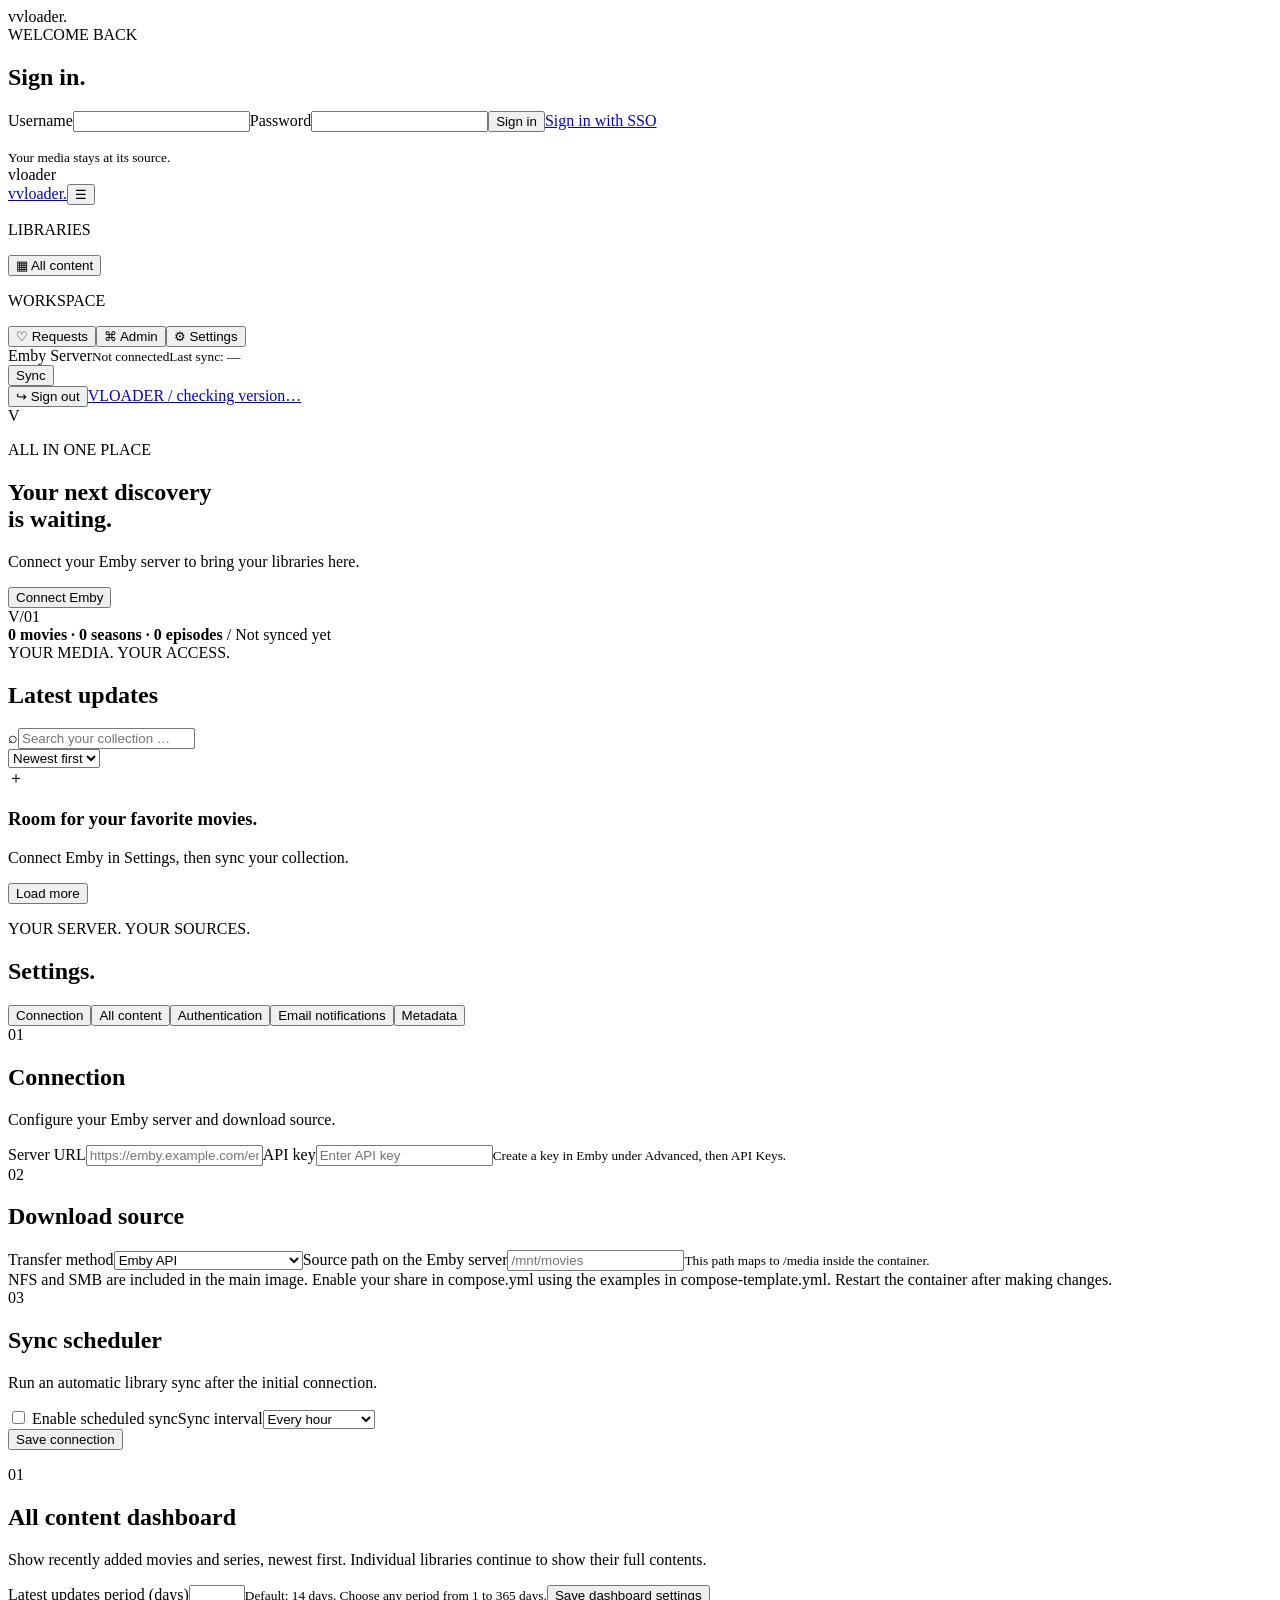
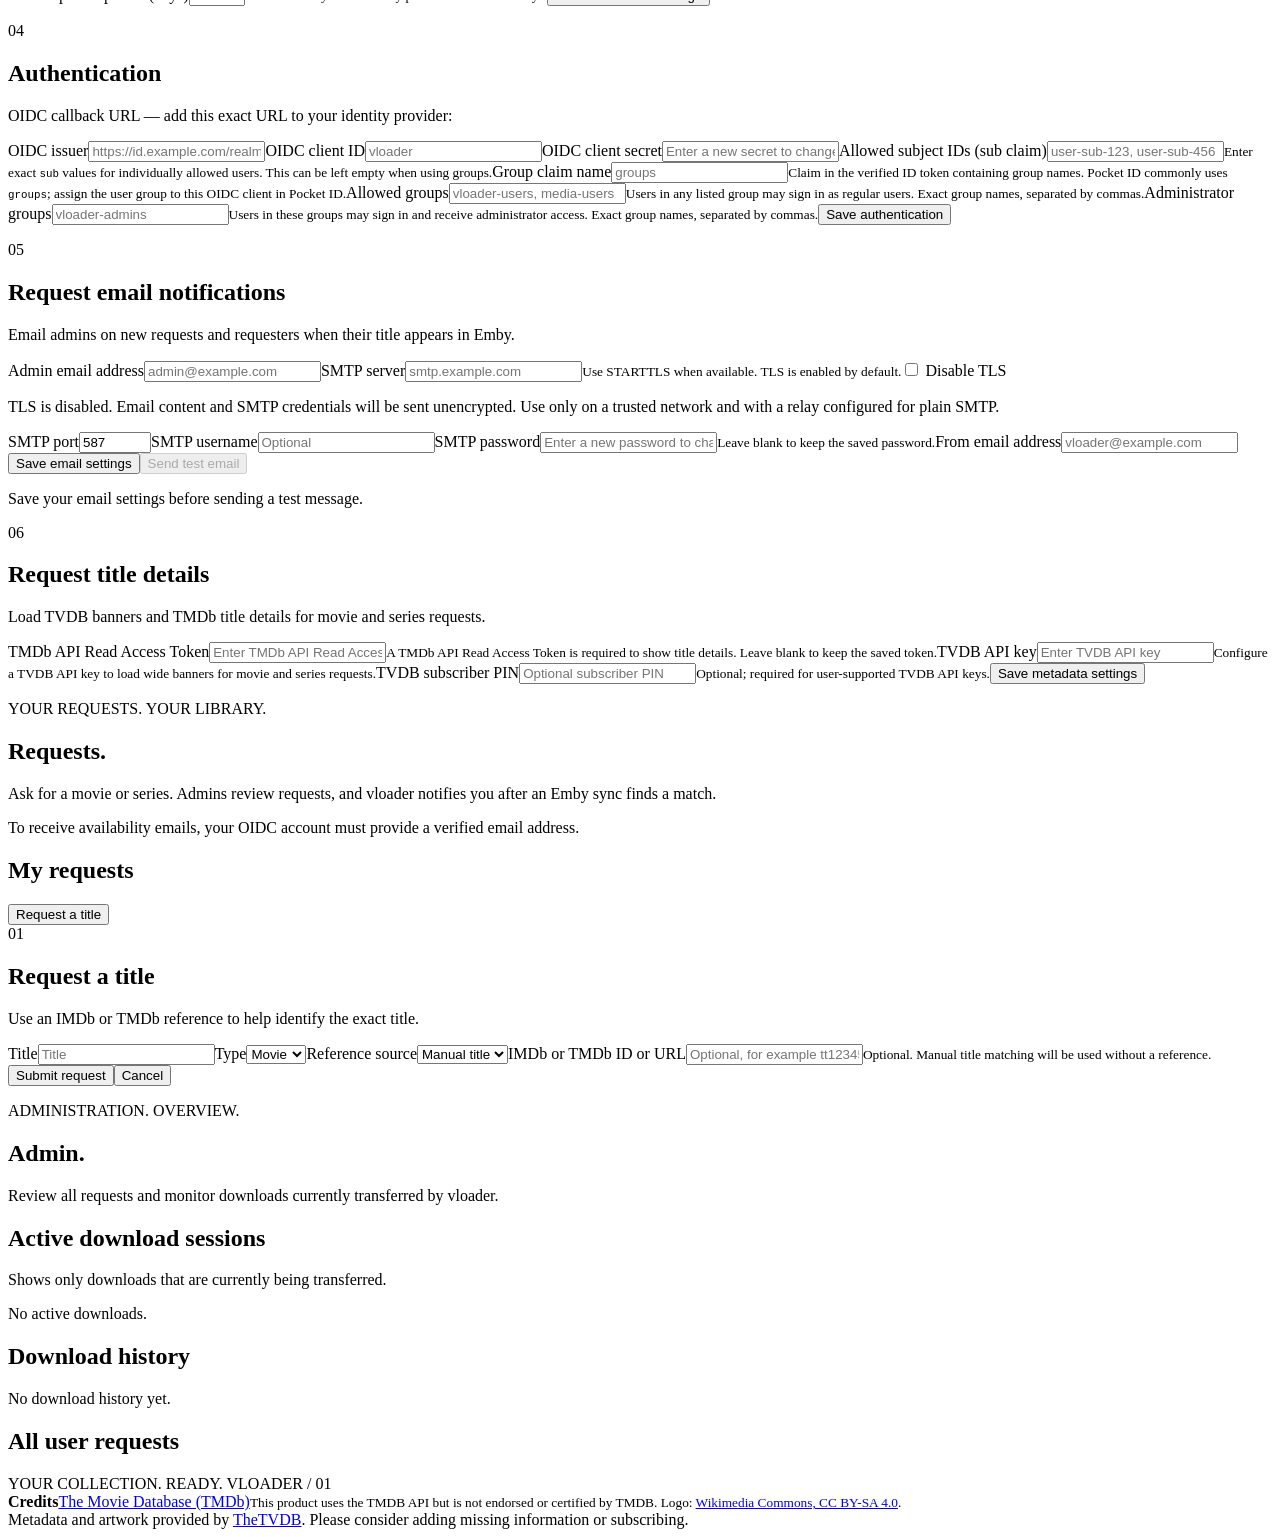
==== commit fe83fe4d: "feat: add download activity history" ====
--- a/vloader/internal/app/web/index.html
+++ b/vloader/internal/app/web/index.html
@@ -2,5 +2,5 @@
 <section id="login" class="login"><div class="login-brand"><span class="mark">v</span><span>vloader<span class="dot">.</span></span></div><form id="login-form" class="login-card"><span class="eyebrow">WELCOME BACK</span><h2>Sign in.</h2><label data-local-auth>Username<input name="Username" autocomplete="username" required></label><label data-local-auth>Password<input name="Password" type="password" autocomplete="current-password" required></label><button data-local-auth class="primary" type="submit">Sign in</button><a id="oidc" class="button secondary hidden" href="/auth/oidc">Sign in with SSO</a><p id="login-error" role="alert"></p><small>Your media stays at its source.</small></form><footer>vloader</footer></section>
 <div id="shell" class="hidden"><aside><a class="brand" href="/"><span class="mark">v</span>vloader<span class="dot">.</span></a><button id="mobile-menu" class="mobile-menu" type="button" aria-label="Open navigation" aria-expanded="false">☰</button><p class="eyebrow nav-label">LIBRARIES</p><button class="nav active" id="all-content-nav">▦ <span>All content</span></button><div id="libraries"></div><p class="eyebrow nav-label">WORKSPACE</p><button class="nav" id="wishes-nav">♡ <span>Requests</span><span id="wishes-badge" class="nav-badge hidden"></span></button><button class="nav hidden" id="admin-nav">⌘ <span>Admin</span></button><button class="nav" id="settings-nav">⚙ <span>Settings</span></button><div class="side-bottom"><div class="connection"><span class="status-dot"></span><div>Emby Server<small id="connection-status">Not connected</small><small id="last-sync">Last sync: —</small></div></div><div class="sync-box"><button id="sync" class="secondary hidden">Sync</button></div><button id="logout" class="nav">↪ <span>Sign out</span></button><a id="app-version" class="app-version" href="https://github.com/TheTaran/vloader/releases/latest" target="_blank" rel="noopener noreferrer">VLOADER / checking version…</a></div></aside><main><header><div class="header-right"><span id="user"></span><span class="avatar">V</span></div></header>
 <section id="collection"><div id="hero" class="hero hidden"><div class="hero-content"><p class="eyebrow">ALL IN ONE PLACE</p><h2>Your next discovery<br>is waiting.</h2><p id="hero-copy">Connect your Emby server to bring your libraries here.</p><button id="hero-action" class="primary">Connect Emby</button></div><div class="hero-number">V<span>/</span>01</div></div><div class="collection-meta"><div><strong id="item-count">0 movies · 0 seasons · 0 episodes</strong> <span class="divider">/</span> <span id="updated">Not synced yet</span></div><span class="eyebrow">YOUR MEDIA. YOUR ACCESS.</span></div><h2 id="collection-title" class="collection-title">Latest updates</h2><div class="toolbar"><div class="search"><span>⌕</span><input id="search" aria-label="Search titles" placeholder="Search your collection …"></div><select id="sort" aria-label="Sort order"><option value="year">Newest first</option><option value="name">Title A–Z</option><option value="rating">Top rated</option></select></div><div id="grid" class="grid"></div><div id="empty" class="empty"><span>＋</span><h3>Room for your favorite movies.</h3><p>Connect Emby in Settings, then sync your collection.</p></div><button id="more" class="secondary hidden">Load more</button></section>
-<section id="settings" class="hidden"><div class="heading"><div><p class="eyebrow">YOUR SERVER. YOUR SOURCES.</p><h1>Settings<span class="dot">.</span></h1></div></div><nav class="settings-tabs" role="tablist" aria-label="Settings sections"><button class="settings-tab active" type="button" role="tab" aria-selected="true" aria-controls="settings-form" data-settings-tab="settings-form">Connection</button><button class="settings-tab" type="button" role="tab" aria-selected="false" aria-controls="dashboard-form" data-settings-tab="dashboard-form">All content</button><button class="settings-tab" type="button" role="tab" aria-selected="false" aria-controls="oidc-form" data-settings-tab="oidc-form">Authentication</button><button class="settings-tab" type="button" role="tab" aria-selected="false" aria-controls="notifications-form" data-settings-tab="notifications-form">Email notifications</button><button class="settings-tab" type="button" role="tab" aria-selected="false" aria-controls="metadata-form" data-settings-tab="metadata-form">Metadata</button></nav><form id="settings-form" class="settings-card settings-panel" role="tabpanel" data-settings-panel="settings-form"><div><span class="section-number">01</span><h2>Connection</h2><p>Configure your Emby server and download source.</p></div><label>Server URL<input name="EmbyURL" type="url" placeholder="https://emby.example.com/emby" required></label><label>API key<input name="APIKey" type="password" autocomplete="new-password" placeholder="Enter API key"><small id="key-help">Create a key in Emby under Advanced, then API Keys.</small></label><div><span class="section-number">02</span><h2>Download source</h2></div><label>Transfer method<select name="SourceMode"><option value="emby">Emby API</option><option value="mount">NFS / SMB · mounted share</option></select></label><label>Source path on the Emby server<input name="SourcePrefix" placeholder="/mnt/movies" required><small>This path maps to /media inside the container.</small></label><div class="note">NFS and SMB are included in the main image. Enable your share in compose.yml using the examples in compose-template.yml. Restart the container after making changes.</div><div class="scheduler"><div><span class="section-number">03</span><h2>Sync scheduler</h2><p>Run an automatic library sync after the initial connection.</p></div><label><input name="SyncEnabled" type="checkbox"> Enable scheduled sync</label><label>Sync interval<select name="SyncIntervalMinutes"><option value="60">Every hour</option><option value="360">Every 6 hours</option><option value="720">Every 12 hours</option><option value="1440">Every 24 hours</option></select></label></div><button class="primary" type="submit">Save connection</button><p id="settings-result" role="status"></p></form><form id="dashboard-form" class="settings-card settings-panel hidden" role="tabpanel" data-settings-panel="dashboard-form"><div><span class="section-number">01</span><h2>All content dashboard</h2><p>Show recently added movies and series, newest first. Individual libraries continue to show their full contents.</p></div><label>Latest updates period (days)<input name="LatestUpdatesDays" type="number" min="1" max="365" required><small>Default: 14 days. Choose any period from 1 to 365 days.</small></label><button class="primary" type="submit">Save dashboard settings</button><p id="dashboard-result" role="status"></p></form><form id="oidc-form" class="settings-card settings-panel hidden" role="tabpanel" data-settings-panel="oidc-form"><div><span class="section-number">04</span><h2>Authentication</h2><p id="local-auth-status"></p></div><p class="note oidc-callback-note">OIDC callback URL — add this exact URL to your identity provider:<br><code id="oidc-callback-url"></code></p><label>OIDC issuer<input name="OIDCIssuer" type="url" placeholder="https://id.example.com/realms/media"></label><label>OIDC client ID<input name="OIDCClientID" autocomplete="off" placeholder="vloader"></label><label>OIDC client secret<input name="OIDCClientSecret" type="password" autocomplete="new-password" placeholder="Enter a new secret to change it"><small id="oidc-secret-help"></small></label><label>Allowed subject IDs (sub claim)<input name="OIDCAllowedSubjects" autocomplete="off" placeholder="user-sub-123, user-sub-456"><small>Enter exact <code>sub</code> values for individually allowed users. This can be left empty when using groups.</small></label><label>Group claim name<input name="OIDCGroupsClaim" autocomplete="off" placeholder="groups"><small>Claim in the verified ID token containing group names. Pocket ID commonly uses <code>groups</code>; assign the user group to this OIDC client in Pocket ID.</small></label><label>Allowed groups<input name="OIDCAllowedGroups" autocomplete="off" placeholder="vloader-users, media-users"><small>Users in any listed group may sign in as regular users. Exact group names, separated by commas.</small></label><label>Administrator groups<input name="OIDCAdminGroups" autocomplete="off" placeholder="vloader-admins"><small>Users in these groups may sign in and receive administrator access. Exact group names, separated by commas.</small></label><button class="primary" type="submit">Save authentication</button><p id="oidc-result" role="status"></p></form><form id="notifications-form" class="settings-card settings-panel hidden" role="tabpanel" data-settings-panel="notifications-form"><div><span class="section-number">05</span><h2>Request email notifications</h2><p>Email admins on new requests and requesters when their title appears in Emby.</p></div><label>Admin email address<input name="AdminEmail" type="email" required placeholder="admin@example.com"></label><label>SMTP server<input name="SMTPHost" required placeholder="smtp.example.com"><small>Use STARTTLS when available. TLS is enabled by default.</small></label><label class="toggle"><input name="SMTPDisableTLS" type="checkbox"> Disable TLS</label><p id="smtp-tls-warning" class="note warning hidden">TLS is disabled. Email content and SMTP credentials will be sent unencrypted. Use only on a trusted network and with a relay configured for plain SMTP.</p><label>SMTP port<input name="SMTPPort" type="number" min="1" max="65535" value="587" required></label><label>SMTP username<input name="SMTPUsername" autocomplete="username" placeholder="Optional"></label><label>SMTP password<input name="SMTPPassword" type="password" autocomplete="new-password" placeholder="Enter a new password to change it"><small id="smtp-password-help">Leave blank to keep the saved password.</small></label><label>From email address<input name="SMTPFrom" type="email" required placeholder="vloader@example.com"></label><button class="primary" type="submit">Save email settings</button><button class="secondary" id="email-test" type="button" disabled>Send test email</button><p class="note">Save your email settings before sending a test message.</p><p id="notifications-result" role="status"></p></form><form id="metadata-form" class="settings-card settings-panel hidden" role="tabpanel" data-settings-panel="metadata-form"><div><span class="section-number">06</span><h2>Request title details</h2><p>Load TVDB banners and TMDb title details for movie and series requests.</p></div><label>TMDb API Read Access Token<input name="TMDBAPIKey" type="password" autocomplete="new-password" placeholder="Enter TMDb API Read Access Token"><small id="tmdb-key-help">A TMDb API Read Access Token is required to show title details. Leave blank to keep the saved token.</small></label><label>TVDB API key<input name="TVDBAPIKey" type="password" autocomplete="new-password" placeholder="Enter TVDB API key"><small id="tvdb-key-help">Configure a TVDB API key to load wide banners for movie and series requests.</small></label><label>TVDB subscriber PIN<input name="TVDBPIN" type="password" autocomplete="new-password" placeholder="Optional subscriber PIN"><small id="tvdb-pin-help">Optional; required for user-supported TVDB API keys.</small></label><button class="primary" type="submit">Save metadata settings</button><p id="metadata-result" role="status"></p></form></section><section id="wishes" class="hidden"><div class="heading"><div><p class="eyebrow">YOUR REQUESTS. YOUR LIBRARY.</p><h1>Requests<span class="dot">.</span></h1><p>Ask for a movie or series. Admins review requests, and vloader notifies you after an Emby sync finds a match.</p><p id="request-email-note" class="note hidden">To receive availability emails, your OIDC account must provide a verified email address.</p></div></div><div class="wish-list-panel"><h2 id="wish-list-heading">My requests</h2><p id="request-metadata-note" class="note hidden"></p><div id="wishes-list"></div></div><button id="new-request" class="primary hidden" type="button">Request a title</button><form id="wish-form" class="settings-card hidden"><div><span class="section-number">01</span><h2>Request a title</h2><p>Use an IMDb or TMDb reference to help identify the exact title.</p></div><label>Title<input name="title" maxlength="180" required placeholder="Title"></label><label>Type<select name="type"><option value="Movie">Movie</option><option value="Series">Series</option></select></label><label>Reference source<select name="source"><option value="manual">Manual title</option><option value="imdb">IMDb</option><option value="tmdb">TMDb</option></select></label><label>IMDb or TMDb ID or URL<input name="externalId" placeholder="Optional, for example tt1234567"><small id="wish-source-help">Optional. Manual title matching will be used without a reference.</small></label><button class="primary" type="submit">Submit request</button><button id="cancel-request" class="secondary" type="button">Cancel</button><p id="wish-result" role="status"></p></form></section><section id="admin" class="hidden"><div class="heading"><div><p class="eyebrow">ADMINISTRATION. OVERVIEW.</p><h1>Admin<span class="dot">.</span></h1><p>Review all requests and monitor downloads currently transferred by vloader.</p></div></div><section class="settings-card admin-downloads"><div><h2>Active download sessions</h2><p>Shows only downloads that are currently being transferred.</p></div><div id="active-downloads" aria-live="polite"><p class="empty-note">No active downloads.</p></div></section><div class="wish-list-panel"><h2>All user requests</h2><p id="admin-request-metadata-note" class="note hidden"></p><div id="admin-wishes-list"></div></div></section><footer>YOUR COLLECTION. READY. <span>VLOADER / 01</span></footer><div id="tmdb-attribution" class="tmdb-attribution hidden"><strong class="tmdb-credit-heading">Credits</strong><a class="tmdb-logo-link" href="https://www.themoviedb.org" target="_blank" rel="noopener noreferrer"><img src="/tmdb-logo.svg" alt=""><span>The Movie Database (TMDb)</span></a><small>This product uses the TMDB API but is not endorsed or certified by TMDB. Logo: <a href="https://commons.wikimedia.org/wiki/File:Tmdb.new.logo.svg" target="_blank" rel="noopener noreferrer">Wikimedia Commons, CC BY-SA 4.0</a>.</small></div><div id="tvdb-attribution" class="tvdb-attribution hidden">Metadata and artwork provided by <a href="https://thetvdb.com" target="_blank" rel="noopener noreferrer">TheTVDB</a>. Please consider adding missing information or subscribing.</div></main></div>
+<section id="settings" class="hidden"><div class="heading"><div><p class="eyebrow">YOUR SERVER. YOUR SOURCES.</p><h1>Settings<span class="dot">.</span></h1></div></div><nav class="settings-tabs" role="tablist" aria-label="Settings sections"><button class="settings-tab active" type="button" role="tab" aria-selected="true" aria-controls="settings-form" data-settings-tab="settings-form">Connection</button><button class="settings-tab" type="button" role="tab" aria-selected="false" aria-controls="dashboard-form" data-settings-tab="dashboard-form">All content</button><button class="settings-tab" type="button" role="tab" aria-selected="false" aria-controls="oidc-form" data-settings-tab="oidc-form">Authentication</button><button class="settings-tab" type="button" role="tab" aria-selected="false" aria-controls="notifications-form" data-settings-tab="notifications-form">Email notifications</button><button class="settings-tab" type="button" role="tab" aria-selected="false" aria-controls="metadata-form" data-settings-tab="metadata-form">Metadata</button></nav><form id="settings-form" class="settings-card settings-panel" role="tabpanel" data-settings-panel="settings-form"><div><span class="section-number">01</span><h2>Connection</h2><p>Configure your Emby server and download source.</p></div><label>Server URL<input name="EmbyURL" type="url" placeholder="https://emby.example.com/emby" required></label><label>API key<input name="APIKey" type="password" autocomplete="new-password" placeholder="Enter API key"><small id="key-help">Create a key in Emby under Advanced, then API Keys.</small></label><div><span class="section-number">02</span><h2>Download source</h2></div><label>Transfer method<select name="SourceMode"><option value="emby">Emby API</option><option value="mount">NFS / SMB · mounted share</option></select></label><label>Source path on the Emby server<input name="SourcePrefix" placeholder="/mnt/movies" required><small>This path maps to /media inside the container.</small></label><div class="note">NFS and SMB are included in the main image. Enable your share in compose.yml using the examples in compose-template.yml. Restart the container after making changes.</div><div class="scheduler"><div><span class="section-number">03</span><h2>Sync scheduler</h2><p>Run an automatic library sync after the initial connection.</p></div><label><input name="SyncEnabled" type="checkbox"> Enable scheduled sync</label><label>Sync interval<select name="SyncIntervalMinutes"><option value="60">Every hour</option><option value="360">Every 6 hours</option><option value="720">Every 12 hours</option><option value="1440">Every 24 hours</option></select></label></div><button class="primary" type="submit">Save connection</button><p id="settings-result" role="status"></p></form><form id="dashboard-form" class="settings-card settings-panel hidden" role="tabpanel" data-settings-panel="dashboard-form"><div><span class="section-number">01</span><h2>All content dashboard</h2><p>Show recently added movies and series, newest first. Individual libraries continue to show their full contents.</p></div><label>Latest updates period (days)<input name="LatestUpdatesDays" type="number" min="1" max="365" required><small>Default: 14 days. Choose any period from 1 to 365 days.</small></label><button class="primary" type="submit">Save dashboard settings</button><p id="dashboard-result" role="status"></p></form><form id="oidc-form" class="settings-card settings-panel hidden" role="tabpanel" data-settings-panel="oidc-form"><div><span class="section-number">04</span><h2>Authentication</h2><p id="local-auth-status"></p></div><p class="note oidc-callback-note">OIDC callback URL — add this exact URL to your identity provider:<br><code id="oidc-callback-url"></code></p><label>OIDC issuer<input name="OIDCIssuer" type="url" placeholder="https://id.example.com/realms/media"></label><label>OIDC client ID<input name="OIDCClientID" autocomplete="off" placeholder="vloader"></label><label>OIDC client secret<input name="OIDCClientSecret" type="password" autocomplete="new-password" placeholder="Enter a new secret to change it"><small id="oidc-secret-help"></small></label><label>Allowed subject IDs (sub claim)<input name="OIDCAllowedSubjects" autocomplete="off" placeholder="user-sub-123, user-sub-456"><small>Enter exact <code>sub</code> values for individually allowed users. This can be left empty when using groups.</small></label><label>Group claim name<input name="OIDCGroupsClaim" autocomplete="off" placeholder="groups"><small>Claim in the verified ID token containing group names. Pocket ID commonly uses <code>groups</code>; assign the user group to this OIDC client in Pocket ID.</small></label><label>Allowed groups<input name="OIDCAllowedGroups" autocomplete="off" placeholder="vloader-users, media-users"><small>Users in any listed group may sign in as regular users. Exact group names, separated by commas.</small></label><label>Administrator groups<input name="OIDCAdminGroups" autocomplete="off" placeholder="vloader-admins"><small>Users in these groups may sign in and receive administrator access. Exact group names, separated by commas.</small></label><button class="primary" type="submit">Save authentication</button><p id="oidc-result" role="status"></p></form><form id="notifications-form" class="settings-card settings-panel hidden" role="tabpanel" data-settings-panel="notifications-form"><div><span class="section-number">05</span><h2>Request email notifications</h2><p>Email admins on new requests and requesters when their title appears in Emby.</p></div><label>Admin email address<input name="AdminEmail" type="email" required placeholder="admin@example.com"></label><label>SMTP server<input name="SMTPHost" required placeholder="smtp.example.com"><small>Use STARTTLS when available. TLS is enabled by default.</small></label><label class="toggle"><input name="SMTPDisableTLS" type="checkbox"> Disable TLS</label><p id="smtp-tls-warning" class="note warning hidden">TLS is disabled. Email content and SMTP credentials will be sent unencrypted. Use only on a trusted network and with a relay configured for plain SMTP.</p><label>SMTP port<input name="SMTPPort" type="number" min="1" max="65535" value="587" required></label><label>SMTP username<input name="SMTPUsername" autocomplete="username" placeholder="Optional"></label><label>SMTP password<input name="SMTPPassword" type="password" autocomplete="new-password" placeholder="Enter a new password to change it"><small id="smtp-password-help">Leave blank to keep the saved password.</small></label><label>From email address<input name="SMTPFrom" type="email" required placeholder="vloader@example.com"></label><button class="primary" type="submit">Save email settings</button><button class="secondary" id="email-test" type="button" disabled>Send test email</button><p class="note">Save your email settings before sending a test message.</p><p id="notifications-result" role="status"></p></form><form id="metadata-form" class="settings-card settings-panel hidden" role="tabpanel" data-settings-panel="metadata-form"><div><span class="section-number">06</span><h2>Request title details</h2><p>Load TVDB banners and TMDb title details for movie and series requests.</p></div><label>TMDb API Read Access Token<input name="TMDBAPIKey" type="password" autocomplete="new-password" placeholder="Enter TMDb API Read Access Token"><small id="tmdb-key-help">A TMDb API Read Access Token is required to show title details. Leave blank to keep the saved token.</small></label><label>TVDB API key<input name="TVDBAPIKey" type="password" autocomplete="new-password" placeholder="Enter TVDB API key"><small id="tvdb-key-help">Configure a TVDB API key to load wide banners for movie and series requests.</small></label><label>TVDB subscriber PIN<input name="TVDBPIN" type="password" autocomplete="new-password" placeholder="Optional subscriber PIN"><small id="tvdb-pin-help">Optional; required for user-supported TVDB API keys.</small></label><button class="primary" type="submit">Save metadata settings</button><p id="metadata-result" role="status"></p></form></section><section id="wishes" class="hidden"><div class="heading"><div><p class="eyebrow">YOUR REQUESTS. YOUR LIBRARY.</p><h1>Requests<span class="dot">.</span></h1><p>Ask for a movie or series. Admins review requests, and vloader notifies you after an Emby sync finds a match.</p><p id="request-email-note" class="note hidden">To receive availability emails, your OIDC account must provide a verified email address.</p></div></div><div class="wish-list-panel"><h2 id="wish-list-heading">My requests</h2><p id="request-metadata-note" class="note hidden"></p><div id="wishes-list"></div></div><button id="new-request" class="primary hidden" type="button">Request a title</button><form id="wish-form" class="settings-card hidden"><div><span class="section-number">01</span><h2>Request a title</h2><p>Use an IMDb or TMDb reference to help identify the exact title.</p></div><label>Title<input name="title" maxlength="180" required placeholder="Title"></label><label>Type<select name="type"><option value="Movie">Movie</option><option value="Series">Series</option></select></label><label>Reference source<select name="source"><option value="manual">Manual title</option><option value="imdb">IMDb</option><option value="tmdb">TMDb</option></select></label><label>IMDb or TMDb ID or URL<input name="externalId" placeholder="Optional, for example tt1234567"><small id="wish-source-help">Optional. Manual title matching will be used without a reference.</small></label><button class="primary" type="submit">Submit request</button><button id="cancel-request" class="secondary" type="button">Cancel</button><p id="wish-result" role="status"></p></form></section><section id="admin" class="hidden"><div class="heading"><div><p class="eyebrow">ADMINISTRATION. OVERVIEW.</p><h1>Admin<span class="dot">.</span></h1><p>Review all requests and monitor downloads currently transferred by vloader.</p></div></div><section class="settings-card admin-downloads"><div><h2>Active download sessions</h2><p>Shows only downloads that are currently being transferred.</p></div><div id="active-downloads" aria-live="polite"><p class="empty-note">No active downloads.</p></div></section><section class="admin-download-history"><h2>Download history</h2><div id="download-history"><p class="empty-note">No download history yet.</p></div></section><div class="wish-list-panel"><h2>All user requests</h2><p id="admin-request-metadata-note" class="note hidden"></p><div id="admin-wishes-list"></div></div></section><footer>YOUR COLLECTION. READY. <span>VLOADER / 01</span></footer><div id="tmdb-attribution" class="tmdb-attribution hidden"><strong class="tmdb-credit-heading">Credits</strong><a class="tmdb-logo-link" href="https://www.themoviedb.org" target="_blank" rel="noopener noreferrer"><img src="/tmdb-logo.svg" alt=""><span>The Movie Database (TMDb)</span></a><small>This product uses the TMDB API but is not endorsed or certified by TMDB. Logo: <a href="https://commons.wikimedia.org/wiki/File:Tmdb.new.logo.svg" target="_blank" rel="noopener noreferrer">Wikimedia Commons, CC BY-SA 4.0</a>.</small></div><div id="tvdb-attribution" class="tvdb-attribution hidden">Metadata and artwork provided by <a href="https://thetvdb.com" target="_blank" rel="noopener noreferrer">TheTVDB</a>. Please consider adding missing information or subscribing.</div></main></div>
 <dialog id="detail"><button id="close-detail" class="close" aria-label="Close">×</button><div id="detail-content"></div></dialog><dialog id="delete-confirm" class="confirm-dialog" aria-labelledby="delete-confirm-title"><h2 id="delete-confirm-title">Delete request?</h2><p>This permanently removes the request from vloader.</p><div class="confirm-actions"><button id="delete-confirm-cancel" class="secondary" type="button">Cancel</button><button id="delete-confirm-approve" class="primary" type="button">Delete request</button></div></dialog><div id="toast" role="status" class="toast hidden"></div></body></html>
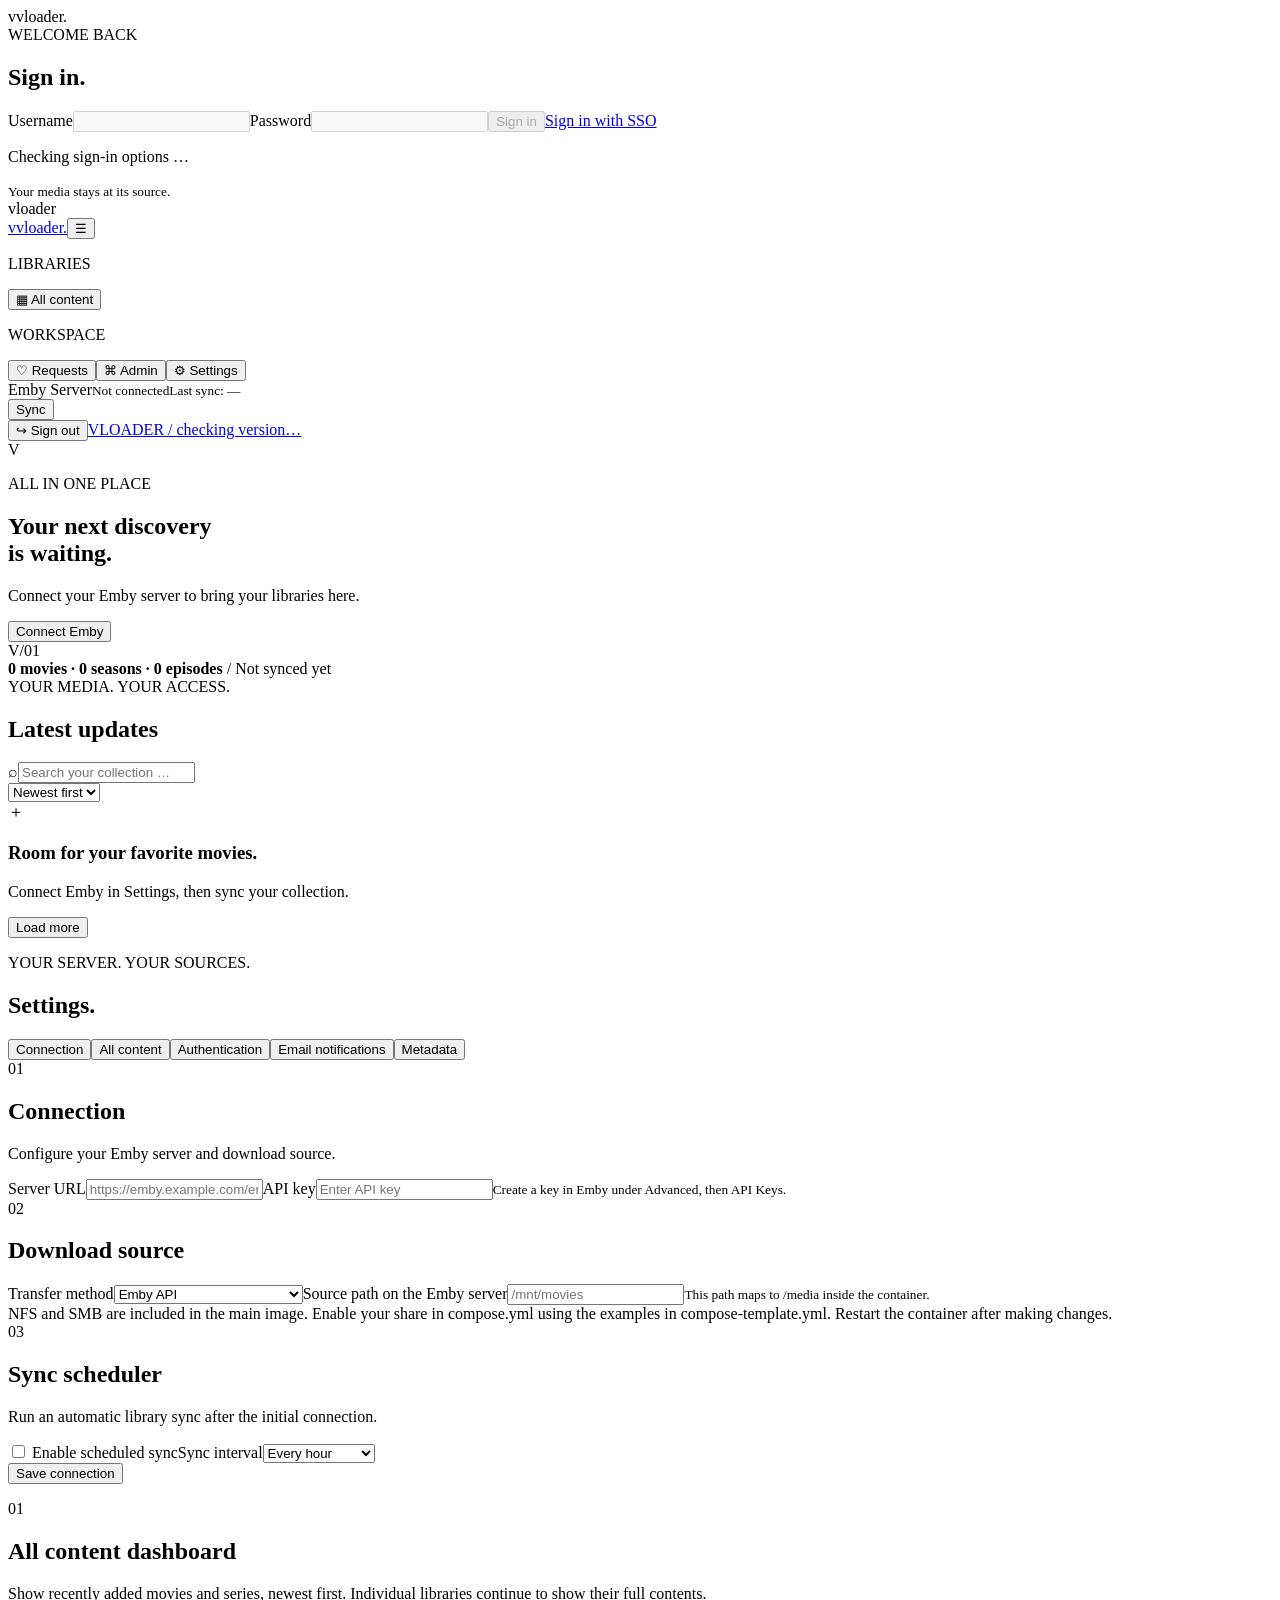
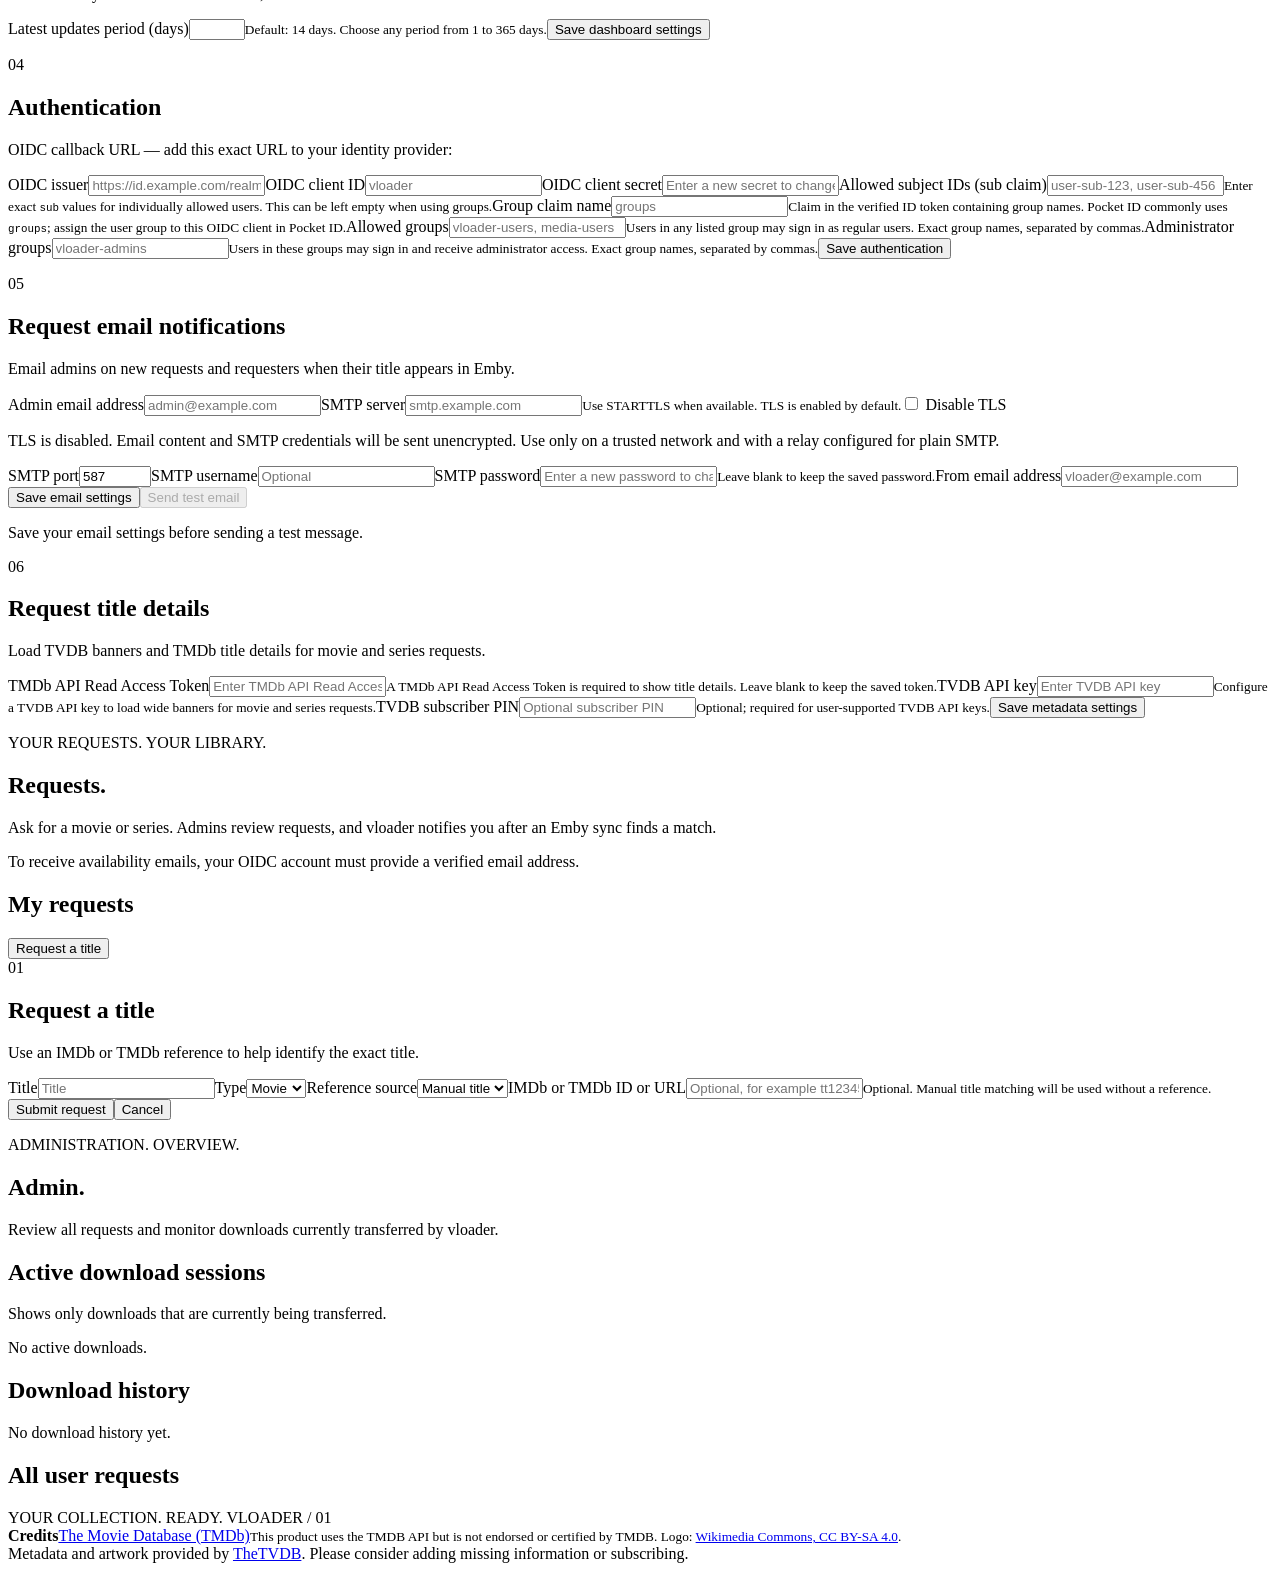
==== commit f176ef70: "fix: keep local sign-in hidden for OIDC-only" ====
--- a/vloader/internal/app/web/index.html
+++ b/vloader/internal/app/web/index.html
@@ -1,6 +1,6 @@
 <!doctype html><html lang="en"><head><meta charset="utf-8"><meta name="viewport" content="width=device-width,initial-scale=1"><title>vloader · Your collection. Ready.</title><link rel="stylesheet" href="/style.css"><script src="/app.js" defer></script></head><body>
-<section id="login" class="login"><div class="login-brand"><span class="mark">v</span><span>vloader<span class="dot">.</span></span></div><form id="login-form" class="login-card"><span class="eyebrow">WELCOME BACK</span><h2>Sign in.</h2><label data-local-auth>Username<input name="Username" autocomplete="username" required></label><label data-local-auth>Password<input name="Password" type="password" autocomplete="current-password" required></label><button data-local-auth class="primary" type="submit">Sign in</button><a id="oidc" class="button secondary hidden" href="/auth/oidc">Sign in with SSO</a><p id="login-error" role="alert"></p><small>Your media stays at its source.</small></form><footer>vloader</footer></section>
+<section id="login" class="login"><div class="login-brand"><span class="mark">v</span><span>vloader<span class="dot">.</span></span></div><form id="login-form" class="login-card"><span class="eyebrow">WELCOME BACK</span><h2>Sign in.</h2><label data-local-auth class="hidden">Username<input name="Username" autocomplete="username" required disabled></label><label data-local-auth class="hidden">Password<input name="Password" type="password" autocomplete="current-password" required disabled></label><button data-local-auth class="primary hidden" type="submit" disabled>Sign in</button><a id="oidc" class="button secondary hidden" href="/auth/oidc">Sign in with SSO</a><p id="login-loading">Checking sign-in options …</p><p id="login-error" role="alert"></p><small>Your media stays at its source.</small></form><footer>vloader</footer></section>
 <div id="shell" class="hidden"><aside><a class="brand" href="/"><span class="mark">v</span>vloader<span class="dot">.</span></a><button id="mobile-menu" class="mobile-menu" type="button" aria-label="Open navigation" aria-expanded="false">☰</button><p class="eyebrow nav-label">LIBRARIES</p><button class="nav active" id="all-content-nav">▦ <span>All content</span></button><div id="libraries"></div><p class="eyebrow nav-label">WORKSPACE</p><button class="nav" id="wishes-nav">♡ <span>Requests</span><span id="wishes-badge" class="nav-badge hidden"></span></button><button class="nav hidden" id="admin-nav">⌘ <span>Admin</span></button><button class="nav" id="settings-nav">⚙ <span>Settings</span></button><div class="side-bottom"><div class="connection"><span class="status-dot"></span><div>Emby Server<small id="connection-status">Not connected</small><small id="last-sync">Last sync: —</small></div></div><div class="sync-box"><button id="sync" class="secondary hidden">Sync</button></div><button id="logout" class="nav">↪ <span>Sign out</span></button><a id="app-version" class="app-version" href="https://github.com/TheTaran/vloader/releases/latest" target="_blank" rel="noopener noreferrer">VLOADER / checking version…</a></div></aside><main><header><div class="header-right"><span id="user"></span><span class="avatar">V</span></div></header>
 <section id="collection"><div id="hero" class="hero hidden"><div class="hero-content"><p class="eyebrow">ALL IN ONE PLACE</p><h2>Your next discovery<br>is waiting.</h2><p id="hero-copy">Connect your Emby server to bring your libraries here.</p><button id="hero-action" class="primary">Connect Emby</button></div><div class="hero-number">V<span>/</span>01</div></div><div class="collection-meta"><div><strong id="item-count">0 movies · 0 seasons · 0 episodes</strong> <span class="divider">/</span> <span id="updated">Not synced yet</span></div><span class="eyebrow">YOUR MEDIA. YOUR ACCESS.</span></div><h2 id="collection-title" class="collection-title">Latest updates</h2><div class="toolbar"><div class="search"><span>⌕</span><input id="search" aria-label="Search titles" placeholder="Search your collection …"></div><select id="sort" aria-label="Sort order"><option value="year">Newest first</option><option value="name">Title A–Z</option><option value="rating">Top rated</option></select></div><div id="grid" class="grid"></div><div id="empty" class="empty"><span>＋</span><h3>Room for your favorite movies.</h3><p>Connect Emby in Settings, then sync your collection.</p></div><button id="more" class="secondary hidden">Load more</button></section>
 <section id="settings" class="hidden"><div class="heading"><div><p class="eyebrow">YOUR SERVER. YOUR SOURCES.</p><h1>Settings<span class="dot">.</span></h1></div></div><nav class="settings-tabs" role="tablist" aria-label="Settings sections"><button class="settings-tab active" type="button" role="tab" aria-selected="true" aria-controls="settings-form" data-settings-tab="settings-form">Connection</button><button class="settings-tab" type="button" role="tab" aria-selected="false" aria-controls="dashboard-form" data-settings-tab="dashboard-form">All content</button><button class="settings-tab" type="button" role="tab" aria-selected="false" aria-controls="oidc-form" data-settings-tab="oidc-form">Authentication</button><button class="settings-tab" type="button" role="tab" aria-selected="false" aria-controls="notifications-form" data-settings-tab="notifications-form">Email notifications</button><button class="settings-tab" type="button" role="tab" aria-selected="false" aria-controls="metadata-form" data-settings-tab="metadata-form">Metadata</button></nav><form id="settings-form" class="settings-card settings-panel" role="tabpanel" data-settings-panel="settings-form"><div><span class="section-number">01</span><h2>Connection</h2><p>Configure your Emby server and download source.</p></div><label>Server URL<input name="EmbyURL" type="url" placeholder="https://emby.example.com/emby" required></label><label>API key<input name="APIKey" type="password" autocomplete="new-password" placeholder="Enter API key"><small id="key-help">Create a key in Emby under Advanced, then API Keys.</small></label><div><span class="section-number">02</span><h2>Download source</h2></div><label>Transfer method<select name="SourceMode"><option value="emby">Emby API</option><option value="mount">NFS / SMB · mounted share</option></select></label><label>Source path on the Emby server<input name="SourcePrefix" placeholder="/mnt/movies" required><small>This path maps to /media inside the container.</small></label><div class="note">NFS and SMB are included in the main image. Enable your share in compose.yml using the examples in compose-template.yml. Restart the container after making changes.</div><div class="scheduler"><div><span class="section-number">03</span><h2>Sync scheduler</h2><p>Run an automatic library sync after the initial connection.</p></div><label><input name="SyncEnabled" type="checkbox"> Enable scheduled sync</label><label>Sync interval<select name="SyncIntervalMinutes"><option value="60">Every hour</option><option value="360">Every 6 hours</option><option value="720">Every 12 hours</option><option value="1440">Every 24 hours</option></select></label></div><button class="primary" type="submit">Save connection</button><p id="settings-result" role="status"></p></form><form id="dashboard-form" class="settings-card settings-panel hidden" role="tabpanel" data-settings-panel="dashboard-form"><div><span class="section-number">01</span><h2>All content dashboard</h2><p>Show recently added movies and series, newest first. Individual libraries continue to show their full contents.</p></div><label>Latest updates period (days)<input name="LatestUpdatesDays" type="number" min="1" max="365" required><small>Default: 14 days. Choose any period from 1 to 365 days.</small></label><button class="primary" type="submit">Save dashboard settings</button><p id="dashboard-result" role="status"></p></form><form id="oidc-form" class="settings-card settings-panel hidden" role="tabpanel" data-settings-panel="oidc-form"><div><span class="section-number">04</span><h2>Authentication</h2><p id="local-auth-status"></p></div><p class="note oidc-callback-note">OIDC callback URL — add this exact URL to your identity provider:<br><code id="oidc-callback-url"></code></p><label>OIDC issuer<input name="OIDCIssuer" type="url" placeholder="https://id.example.com/realms/media"></label><label>OIDC client ID<input name="OIDCClientID" autocomplete="off" placeholder="vloader"></label><label>OIDC client secret<input name="OIDCClientSecret" type="password" autocomplete="new-password" placeholder="Enter a new secret to change it"><small id="oidc-secret-help"></small></label><label>Allowed subject IDs (sub claim)<input name="OIDCAllowedSubjects" autocomplete="off" placeholder="user-sub-123, user-sub-456"><small>Enter exact <code>sub</code> values for individually allowed users. This can be left empty when using groups.</small></label><label>Group claim name<input name="OIDCGroupsClaim" autocomplete="off" placeholder="groups"><small>Claim in the verified ID token containing group names. Pocket ID commonly uses <code>groups</code>; assign the user group to this OIDC client in Pocket ID.</small></label><label>Allowed groups<input name="OIDCAllowedGroups" autocomplete="off" placeholder="vloader-users, media-users"><small>Users in any listed group may sign in as regular users. Exact group names, separated by commas.</small></label><label>Administrator groups<input name="OIDCAdminGroups" autocomplete="off" placeholder="vloader-admins"><small>Users in these groups may sign in and receive administrator access. Exact group names, separated by commas.</small></label><button class="primary" type="submit">Save authentication</button><p id="oidc-result" role="status"></p></form><form id="notifications-form" class="settings-card settings-panel hidden" role="tabpanel" data-settings-panel="notifications-form"><div><span class="section-number">05</span><h2>Request email notifications</h2><p>Email admins on new requests and requesters when their title appears in Emby.</p></div><label>Admin email address<input name="AdminEmail" type="email" required placeholder="admin@example.com"></label><label>SMTP server<input name="SMTPHost" required placeholder="smtp.example.com"><small>Use STARTTLS when available. TLS is enabled by default.</small></label><label class="toggle"><input name="SMTPDisableTLS" type="checkbox"> Disable TLS</label><p id="smtp-tls-warning" class="note warning hidden">TLS is disabled. Email content and SMTP credentials will be sent unencrypted. Use only on a trusted network and with a relay configured for plain SMTP.</p><label>SMTP port<input name="SMTPPort" type="number" min="1" max="65535" value="587" required></label><label>SMTP username<input name="SMTPUsername" autocomplete="username" placeholder="Optional"></label><label>SMTP password<input name="SMTPPassword" type="password" autocomplete="new-password" placeholder="Enter a new password to change it"><small id="smtp-password-help">Leave blank to keep the saved password.</small></label><label>From email address<input name="SMTPFrom" type="email" required placeholder="vloader@example.com"></label><button class="primary" type="submit">Save email settings</button><button class="secondary" id="email-test" type="button" disabled>Send test email</button><p class="note">Save your email settings before sending a test message.</p><p id="notifications-result" role="status"></p></form><form id="metadata-form" class="settings-card settings-panel hidden" role="tabpanel" data-settings-panel="metadata-form"><div><span class="section-number">06</span><h2>Request title details</h2><p>Load TVDB banners and TMDb title details for movie and series requests.</p></div><label>TMDb API Read Access Token<input name="TMDBAPIKey" type="password" autocomplete="new-password" placeholder="Enter TMDb API Read Access Token"><small id="tmdb-key-help">A TMDb API Read Access Token is required to show title details. Leave blank to keep the saved token.</small></label><label>TVDB API key<input name="TVDBAPIKey" type="password" autocomplete="new-password" placeholder="Enter TVDB API key"><small id="tvdb-key-help">Configure a TVDB API key to load wide banners for movie and series requests.</small></label><label>TVDB subscriber PIN<input name="TVDBPIN" type="password" autocomplete="new-password" placeholder="Optional subscriber PIN"><small id="tvdb-pin-help">Optional; required for user-supported TVDB API keys.</small></label><button class="primary" type="submit">Save metadata settings</button><p id="metadata-result" role="status"></p></form></section><section id="wishes" class="hidden"><div class="heading"><div><p class="eyebrow">YOUR REQUESTS. YOUR LIBRARY.</p><h1>Requests<span class="dot">.</span></h1><p>Ask for a movie or series. Admins review requests, and vloader notifies you after an Emby sync finds a match.</p><p id="request-email-note" class="note hidden">To receive availability emails, your OIDC account must provide a verified email address.</p></div></div><div class="wish-list-panel"><h2 id="wish-list-heading">My requests</h2><p id="request-metadata-note" class="note hidden"></p><div id="wishes-list"></div></div><button id="new-request" class="primary hidden" type="button">Request a title</button><form id="wish-form" class="settings-card hidden"><div><span class="section-number">01</span><h2>Request a title</h2><p>Use an IMDb or TMDb reference to help identify the exact title.</p></div><label>Title<input name="title" maxlength="180" required placeholder="Title"></label><label>Type<select name="type"><option value="Movie">Movie</option><option value="Series">Series</option></select></label><label>Reference source<select name="source"><option value="manual">Manual title</option><option value="imdb">IMDb</option><option value="tmdb">TMDb</option></select></label><label>IMDb or TMDb ID or URL<input name="externalId" placeholder="Optional, for example tt1234567"><small id="wish-source-help">Optional. Manual title matching will be used without a reference.</small></label><button class="primary" type="submit">Submit request</button><button id="cancel-request" class="secondary" type="button">Cancel</button><p id="wish-result" role="status"></p></form></section><section id="admin" class="hidden"><div class="heading"><div><p class="eyebrow">ADMINISTRATION. OVERVIEW.</p><h1>Admin<span class="dot">.</span></h1><p>Review all requests and monitor downloads currently transferred by vloader.</p></div></div><section class="settings-card admin-downloads"><div><h2>Active download sessions</h2><p>Shows only downloads that are currently being transferred.</p></div><div id="active-downloads" aria-live="polite"><p class="empty-note">No active downloads.</p></div></section><section class="admin-download-history"><h2>Download history</h2><div id="download-history"><p class="empty-note">No download history yet.</p></div></section><div class="wish-list-panel"><h2>All user requests</h2><p id="admin-request-metadata-note" class="note hidden"></p><div id="admin-wishes-list"></div></div></section><footer>YOUR COLLECTION. READY. <span>VLOADER / 01</span></footer><div id="tmdb-attribution" class="tmdb-attribution hidden"><strong class="tmdb-credit-heading">Credits</strong><a class="tmdb-logo-link" href="https://www.themoviedb.org" target="_blank" rel="noopener noreferrer"><img src="/tmdb-logo.svg" alt=""><span>The Movie Database (TMDb)</span></a><small>This product uses the TMDB API but is not endorsed or certified by TMDB. Logo: <a href="https://commons.wikimedia.org/wiki/File:Tmdb.new.logo.svg" target="_blank" rel="noopener noreferrer">Wikimedia Commons, CC BY-SA 4.0</a>.</small></div><div id="tvdb-attribution" class="tvdb-attribution hidden">Metadata and artwork provided by <a href="https://thetvdb.com" target="_blank" rel="noopener noreferrer">TheTVDB</a>. Please consider adding missing information or subscribing.</div></main></div>
-<dialog id="detail"><button id="close-detail" class="close" aria-label="Close">×</button><div id="detail-content"></div></dialog><dialog id="delete-confirm" class="confirm-dialog" aria-labelledby="delete-confirm-title"><h2 id="delete-confirm-title">Delete request?</h2><p>This permanently removes the request from vloader.</p><div class="confirm-actions"><button id="delete-confirm-cancel" class="secondary" type="button">Cancel</button><button id="delete-confirm-approve" class="primary" type="button">Delete request</button></div></dialog><div id="toast" role="status" class="toast hidden"></div></body></html>
+<dialog id="detail"><button id="close-detail" class="close" aria-label="Close">×</button><div id="detail-content"></div></dialog><dialog id="delete-confirm" class="confirm-dialog" aria-labelledby="delete-confirm-title"><h2 id="delete-confirm-title">Delete request?</h2><p>This permanently removes the request from vloader.</p><div class="confirm-actions"><button id="delete-confirm-cancel" class="secondary" type="button">Cancel</button><button id="delete-confirm-approve" class="primary" type="button">Delete request</button></div></dialog><dialog id="history-delete-confirm" class="confirm-dialog" aria-labelledby="history-delete-confirm-title"><h2 id="history-delete-confirm-title">Delete download history?</h2><p>This permanently removes this download activity entry from vloader.</p><div class="confirm-actions"><button id="history-delete-cancel" class="secondary" type="button">Cancel</button><button id="history-delete-approve" class="primary" type="button">Delete entry</button></div></dialog><div id="toast" role="status" class="toast hidden"></div></body></html>
